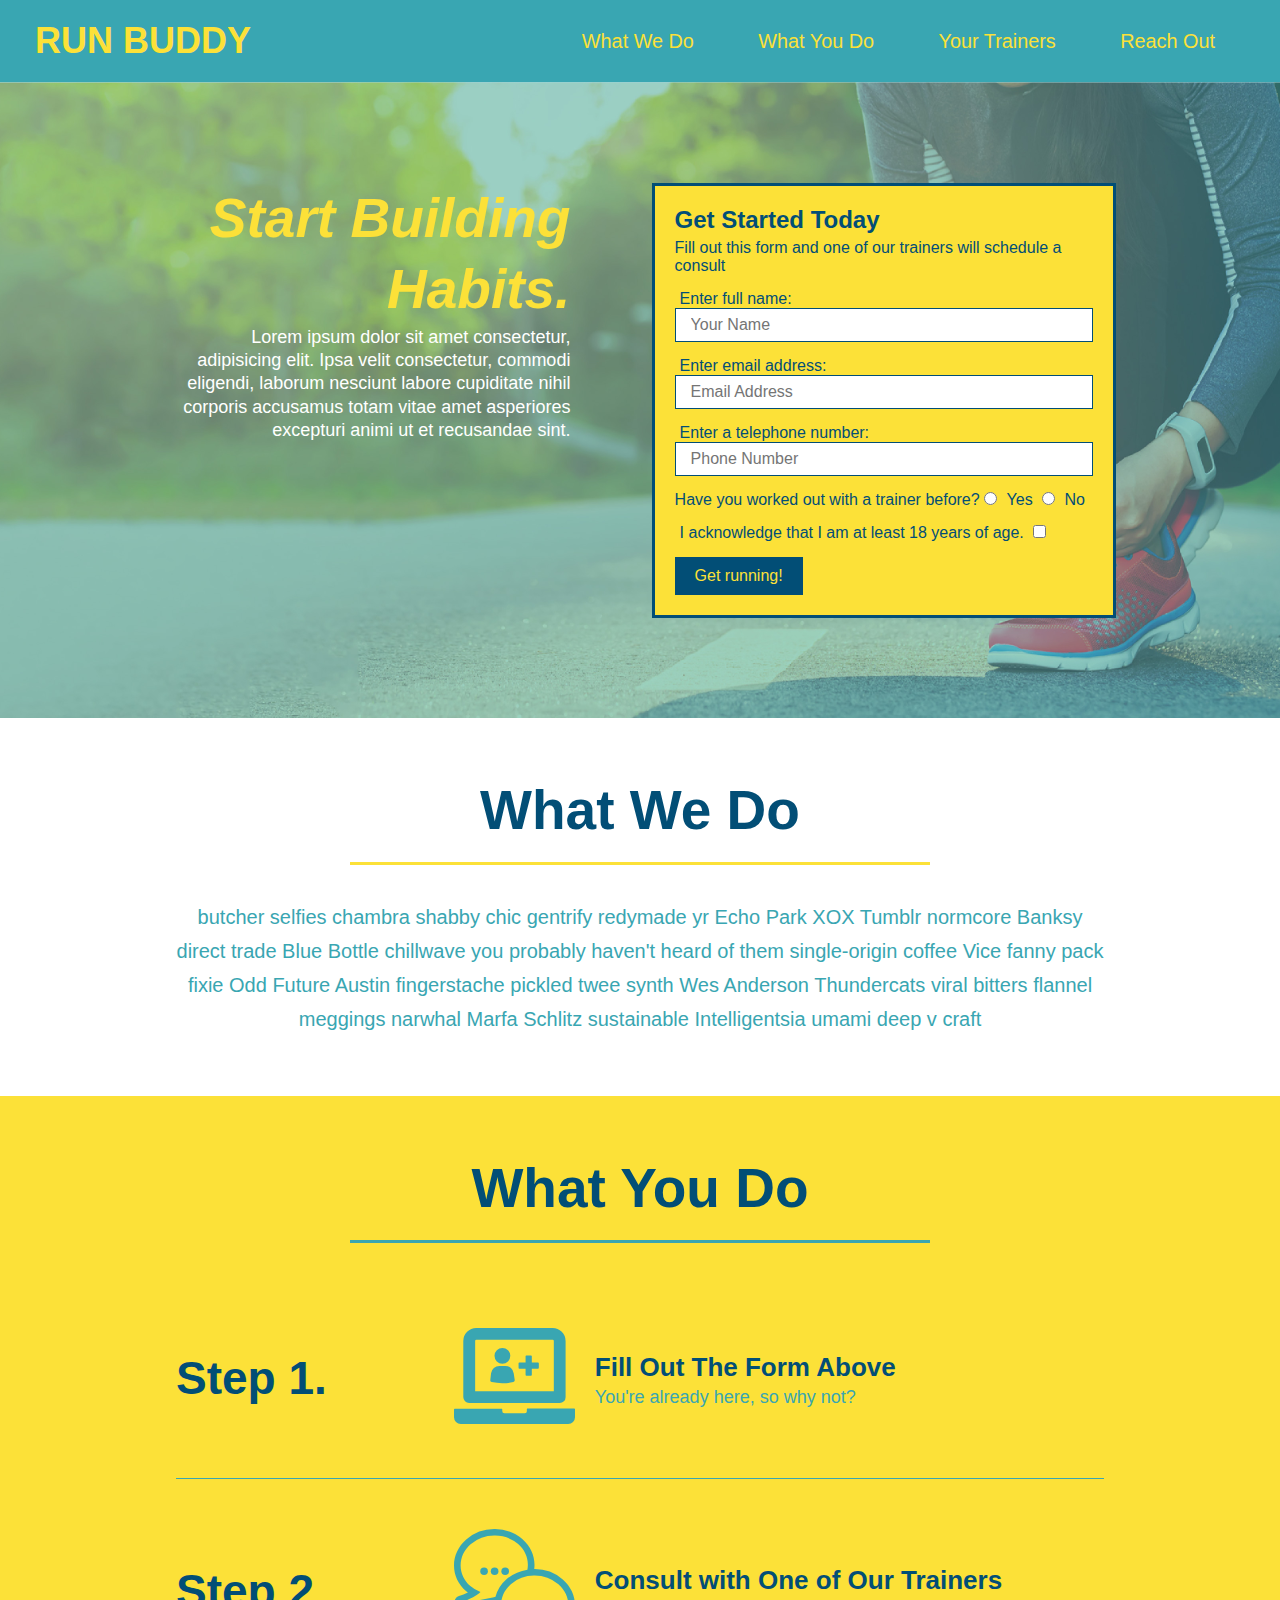
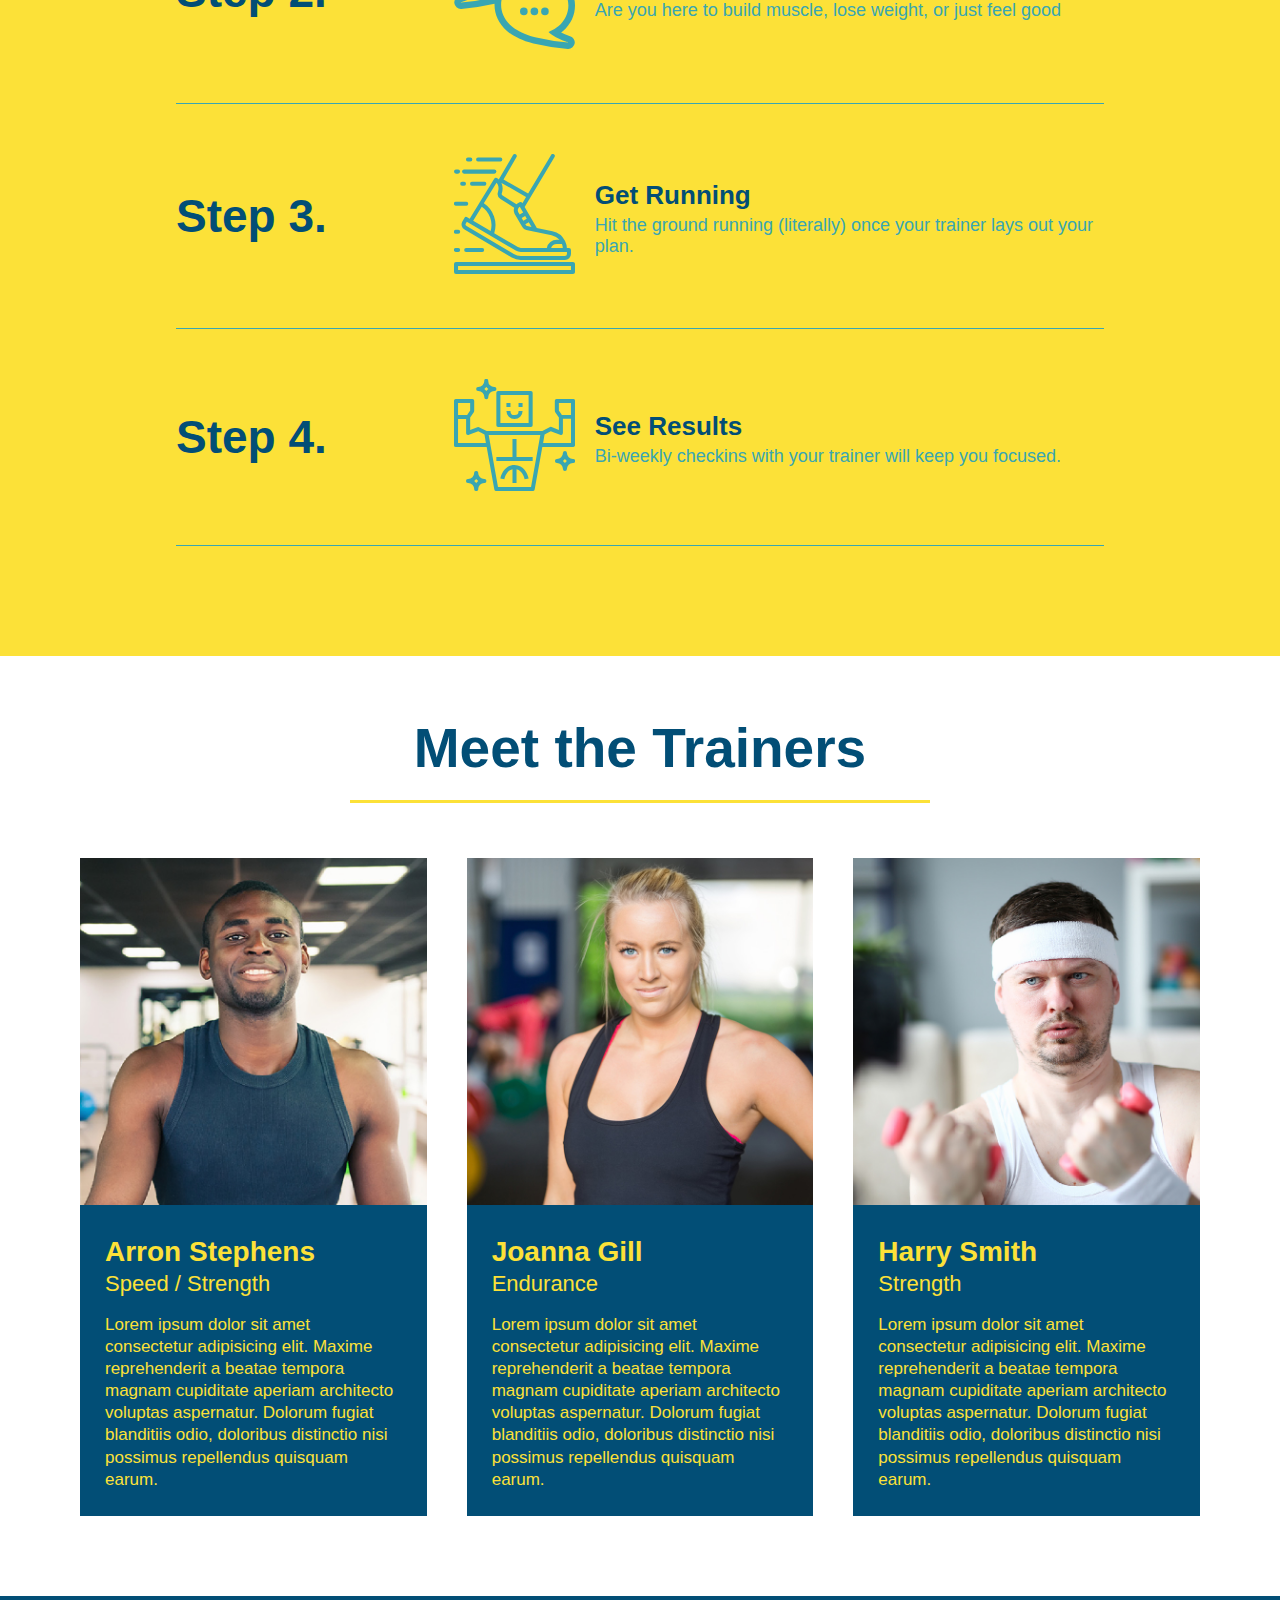
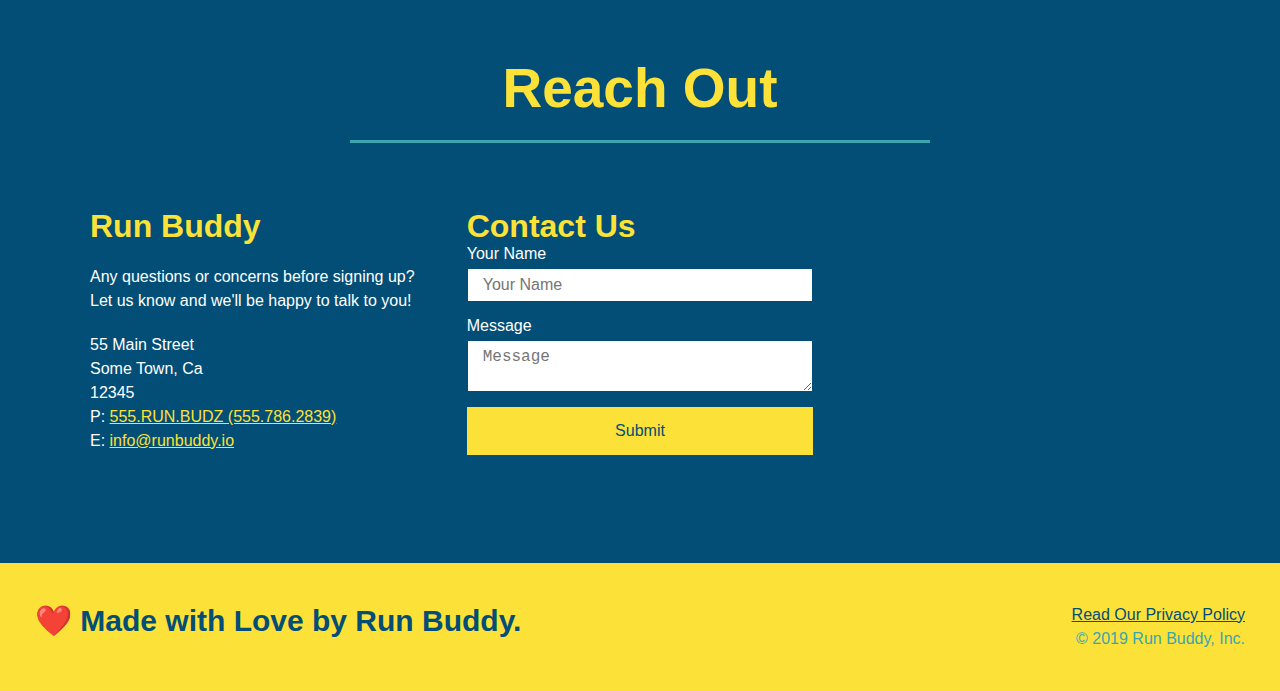
==== index.html @ 7d361611 "corrected What You Do section boundary" ====
<!DOCTYPE html>
<html lang="en">
    <head>
        <meta charset="UTF-8" />
        <title>Run Buddy</title>
        <link rel="stylesheet" href="./assets/css/style.css" />
    </head>
    <body>
        <!-- start navigation -->
        <header>
            <h1>
                <a href="/">RUN BUDDY</a>
            </h1>
            <nav>
                <!-- Unordered list element -->
                <ul>
                    <!-- List item element -->
                    <li>
                        <!-- Anchor element -->
                        <a href="#what-we-do">What We Do</a>  
                    </li>
                    <li>
                        <a href="#what-you-do">What You Do</a>                       
                    </li>
                    <li>
                        <a href="#your-trainers">Your Trainers</a>
                    </li>
                    <li>
                        <a href="#reach-out">Reach Out</a>
                    </li>                    
                </ul>
            </nav>
        </header>
        <!-- end navigation -->
    
       
        <!-- hero -->
        <section class="hero">
            <div class="hero-cta">
                <h2>Start Building Habits.</h2>
                <p>Lorem ipsum dolor sit amet consectetur, adipisicing elit. Ipsa velit consectetur, commodi eligendi, laborum nesciunt labore cupiditate nihil corporis accusamus totam vitae amet asperiores excepturi animi ut et recusandae sint.</p>
            </div>
                <div class="hero-form">
                    <h3>Get Started Today</h3>
                    <p>Fill out this form and one of our trainers will schedule a consult</p>
        <!-- Add form element -->
                <form>
                    <label for="name">Enter full name:</label>
                    <input type="text" placeholder="Your Name" name="name" id="name" class="form-input" />
                    <label for="email">Enter email address:</label>
                    <input type="email" placeholder="Email Address" name="email" id="email" class="form-input" />
                    <label for="phone">Enter a telephone number:</label>
                    <input type="tel" placeholder="Phone Number" name="phone" id="phone" class="form-input"/>
                    <p>
                        Have you worked out with a trainer before?
                        <input type="radio" name="trainer-confirm" id="trainer-yes" />
                        <label for="trainer-yes">Yes</label>
                        <input type="radio" name="trainer-confirm" id="trainer-no" />
                        <label for="trainer-no">No</label>
                    </p>
                    <p>
                        <label for="checkbox">
                            I acknowledge that I am at least 18 years of age.
                          </label>
                          <input type="checkbox" name="age-confirm" id="checkbox" />       
                    </p>
                    <button type="submit">
                        Get running!
                    </button>
                </form>
                </div>
        </section>
        <!-- end hero -->
        
        <!-- "what we do" section -->
        <section id="what-we-do" class="intro">
            <div class="flex-row">
                <h2 class="section-title primary-border">What We Do</h2>
            </div>
            <div class="flex-row">
                <p>
                butcher selfies chambra shabby chic gentrify redymade yr Echo Park XOX Tumblr normcore Banksy direct trade Blue Bottle chillwave you probably haven't heard of them single-origin coffee Vice fanny pack fixie Odd Future Austin fingerstache pickled twee synth Wes Anderson Thundercats viral bitters flannel meggings narwhal Marfa Schlitz sustainable Intelligentsia umami deep v craft
                </p>
            </div>
        </section>
        
        <!--  start "What You Do" section -->
        <section id="what-you-do" class="steps">
            <div class="flex-row">
                <h2 class="section-title secondary-border">What You Do</h2>
            </div>
            <!-- start new html -->
            <div class="step">
                <h3>Step 1.</h3>
                <div class="step-info">
                <div class="step-img">
                    <img src="./assets/images/step-1.svg" alt="" />
                </div>
                <div class="step-text">
                    <h4>Fill Out The Form Above</h4>
                    <p>You're already here, so why not?</p>
                </div>
                </div>
            </div>

            <div class="step">
                <h3>Step 2.</h3>
                <div class="step-info">
                <div class="step-img">
                    <img src="./assets/images/step-2.svg" alt="" />
                </div>
                <div class="step-text">
                    <h4>Consult with One of Our Trainers</h4>
                    <p>Are you here to build muscle, lose weight, or just feel good</p>
                </div>
                </div>
            </div>

            <div class="step">
                <h3>Step 3.</h3>
                <div class="step-info">
                <div class="step-img">
                    <img src="./assets/images/step-3.svg" alt="" />
                </div>
                <div class="step-text">
                    <h4>Get Running</h4>
                    <p>Hit the ground running (literally) once your trainer lays out your plan.</p>
                </div>
                </div>
            </div>

            <div class="step">
                <h3>Step 4.</h3>
                <div class="step-info">
                <div class="step-img">
                    <img src="./assets/images/step-4.svg" alt="" />
                </div>
                <div class="step-text">
                    <h4>See Results</h4>
                    <p>Bi-weekly checkins with your trainer will keep you focused.</p>
                </div>
                </div>
            </div>
        </section>

        <!-- end "What You Do" section-->


        <!-- "Trainers" section-->
        <section id="your-trainers">
            <div class="flex-row">
                <h2 class="section-title primary-border">Meet the Trainers</h2>
            </div>
        <!-- first trainer bio -->
            <div class="trainers">
                <article class="trainer">
                    <img src="./assets/images/trainer-1.jpg" alt="Arron Stephens in his workout clothes, ready to pump iron" />
                    <div class="trainer-bio">
                        <h3 class="trainer-name">Arron Stephens</h3>
                        <h4 class="trainer-role">Speed / Strength</h4>
                        <p>Lorem ipsum dolor sit amet consectetur adipisicing elit. Maxime reprehenderit a beatae tempora magnam cupiditate aperiam architecto voluptas aspernatur. Dolorum fugiat blanditiis odio, doloribus distinctio nisi possimus repellendus quisquam earum.</p>
                    </div>
                </article>
        <!-- second trainer bio -->
                <article class="trainer">
                    <img src="./assets/images/trainer-2.jpg" alt="Joanna Gill in her workout clothes, ready to pump iron" />
                    <div class="trainer-bio">
                        <h3 class="trainer-name">Joanna Gill</h3>
                        <h4 class="trainer-role">Endurance</h4>
                        <p>Lorem ipsum dolor sit amet consectetur adipisicing elit. Maxime reprehenderit a beatae tempora magnam cupiditate aperiam architecto voluptas aspernatur. Dolorum fugiat blanditiis odio, doloribus distinctio nisi possimus repellendus quisquam earum.</p>
                    </div>
                </article>
        <!-- third trainer bio -->
                            <article class="trainer">
                    <img src="./assets/images/trainer-3.jpg" alt="Harry Smith wearing a headband and holding weights" />
                    <div class="trainer-bio">
                        <h3 class="trainer-name">Harry Smith</h3>
                        <h4 class="trainer-role">Strength</h4>
                        <p>Lorem ipsum dolor sit amet consectetur adipisicing elit. Maxime reprehenderit a beatae tempora magnam cupiditate aperiam architecto voluptas aspernatur. Dolorum fugiat blanditiis odio, doloribus distinctio nisi possimus repellendus quisquam earum.</p>
                    </div>
                </article>
            </div>
        </section>

        <!-- "Reach Out" section-->
        <section id="reach-out" class="contact">
            <div class="flex-row">
                <h2 class="section-title secondary-border">Reach Out</h2>
            </div>
            <div class="contact-info">
        <div class="contact-info">
            <div>
            <h3>Run Buddy</h3>
            <p>
                Any questions or concerns before signing up?
                <br />
                Let us know and we'll be happy to talk to you!
            </p>
        
            <address>
                55 Main Street <br />
                Some Town, Ca <br />
                12345 <br />
                P: <a href="tel:555.786.2839">555.RUN.BUDZ (555.786.2839)</a><br />
                E: <a href="mailto://info@runbuddy.io">info@runbuddy.io</a>
            </address>
        
            </div>
        
            <div class="contact-form">
            <h3>Contact Us</h3>
            <form>
                <label for="contact-name">Your Name</label>
                <input type="text" id="contact-name" placeholder="Your Name" />
        
                <label for="contact-message">Message</label>
                <textarea id="contact-message" placeholder="Message"></textarea>
        
                <button type="submit">Submit</button>
            </form>
            </div>
            <iframe
            src="https://www.google.com/maps/embed?pb=!1m18!1m12!1m3!1d3448.368328629012!2d-97.79394609916592!3d30.198033231737593!2m3!1f0!2f0!3f0!3m2!1i1024!2i768!4f13.1!3m3!1m2!1s0x865b4caeb68628e5%3A0xd2bbc0fcc70426e8!2s6700%20Cooper%20Ln%2C%20Austin%2C%20TX%2078745!5e0!3m2!1sen!2sus!4v1607049992180!5m2!1sen!2sus" 
            frameborder="0" style="border:0" allowfullscreen></iframe>
        
        </div>
        </section>

        <!-- Start Footer -->
        <footer>
            <h2>❤️ Made with Love by Run Buddy.</h2>
            <div>
            <a href="privacy-policy.html">Read Our Privacy Policy</a><br />
            &copy; 2019 Run Buddy, Inc.
            </div>
        </footer>
        <!-- End Footer -->
    </body>
</html>
---- assets/css/style.css ----
* {
        margin: 0;
        padding: 0;
        box-sizing: border-box;
    }
    
    body {
    /* more on this crazy alphanumerical value in a minute! */
    color: #39a6b2;
    font-family: Helvetica, Arial, Sans-serif;
    }

    /* start styles to header */
    header {
        padding: 20px 35px;
        background-color: #39a6b2;
        display: flex;
        justify-content: space-between;
        flex-wrap: wrap;
    }

    header h1 {
        font-weight: bold;
        font-size: 36px;
        color: #fce138;
        margin: 0;
    }

    header a {
        text-decoration: none;
        color: #fce138;
    }

    header nav {
        display: flex;
        flex-wrap: wrap;
        justify-content: space-between;
        align-items: center;
        list-style: none;    }

    header nav ul li {
        display: inline;
    }

    header nav ul li a {
        margin: 0 30px;
        font-weight: lighter;
        font-size: 1.55vw;
    }
    /* end styles to header */

    /* start styles to footer */
    footer {
        background: #fce138;
        width: 100%;
        padding: 40px 35px;
        display: flex;
        justify-content: space-between;
        flex-wrap: wrap;
    }

    footer h2 {
        color: #024e76;
        font-size: 30px;
        margin: 0;
    }

    footer div {
        line-height: 1.5;
        text-align: right;
    }

    footer a {
        color: #024e76;
    }
    /* end styles to footer */

    /* start styles to section */
    section {
        padding: 60px;
    }
    
    .section-title {
        font-size: 55px;
        color: #024e76;
        border-bottom: 3px solid;
        padding-bottom: 20px;
        text-align: center;
        margin: 0 auto 35px auto;
        width: 50%;
    }
    
    .primary-border {
        border-color: #fce138;
    }

    .secondary-border {
        border-color: #39a6b2;
    }
    /* end styles to section */

    /* Hero Style Start */
    .hero {
        background-image: url("../images/flipped-hero-image.jpg");
        background-size: cover;
        background-position: center;
        display: flex;
        justify-content: center;
        flex-wrap: wrap;
    }

    .hero-cta {
        width: 35%;
        text-align: right;
        margin: 3.5%;
        color: #fff;
        font-size: 18px;
        line-height: 1.3;
      }

      .hero-cta h2 {
        font-style: italic;
        font-size: 55px;
        color: #fce138;
      }

    .hero-form {
        border: solid 3px #024e76;
        background-color: #fce138;
        padding: 20px;
        color: #024e76;
        width: 40%;
        margin: 3.5%;
    }

    .hero-form h3 {
        font-size: 24px;
        margin: 0;
    }

    .hero-form p {
        margin: 5px 0 15px 0;
    }
    
    .form-input {
        border: 1px solid #024e76;
        display: block;
        padding: 7px 15px;
        font-size: 16px;
        color: #024e76;
        width: 100%;
        margin-bottom: 15px;
    }

    .hero-form label {
        margin: 0 5px;
    }

    .hero-form button {
        color: #fce138;
        background-color: #024e76;
        border: none;
        padding: 10px 20px;
        font-size: 16px;
    }
    /* hero styles end */

    /* start what we do section */
    .intro p {
        line-height: 1.7;
        color: #39a6b2;
        width: 80%;
        font-size: 20px;
        margin: 0 auto;
        text-align: center;
    }
    /* end what we do section */

    /* start what you do section */
    .steps {
        background: #fce138;
    }

    .step {
        margin: 50px auto;
        padding-bottom: 50px;
        width: 80%;
        border-bottom: 1px solid #39a6b2;
        display: flex;
        flex-wrap: wrap;
        align-items: center;
        justify-content: space-between;
      }

    .step h3 {
        color: #024e76;
        font-size: 46px;
        flex: 1 30%
    }
    
    .step-info {
        flex: 2 70%;
        display: flex;
        flex-wrap: wrap;
        align-items: center;
    }

    .step-text p {
        color: #39a6b2;
        font-size: 18px;
    }

    .step-text h4 {
        font-size: 26px;
        line-height: 1.5;
        color: #024e76;
      }

    .step-img {
        flex: 1 12%;
        margin-right: 20px;
      }

    .step-text {
        flex: 12;
      }

    .step-img img {
        max-width: 100%;
      }

    /* end what you do section */

    /* start trainers section */
    .trainers {
        width: 100%;
        margin: 0 auto;
        display: flex;
        flex-wrap: wrap;
        justify-content: space-around;
    }
    
    .trainer {
        margin: 20px;
        background: #024e76;
        color: #fce138;
        flex: 1;
    }

    .trainer img {
        width: 100%;
    }

    .trainer-bio {
        padding: 25px;
        line-height: 1.3;
    }

    .text-left {
        text-align: left;
    }

    .text-right {
        text-align: right;
    }

    .trainer-bio h3 {
        font-size: 28px;
    }

    .trainer-bio h4 {
        font-weight: lighter;
        font-size: 22px;
        margin-bottom: 15px;
    }

    .trainer-bio p {
        font-size: 17px;
    }
    /* end trainers section */

    /* start reach out section */
    .contact {
        background: #024e76;
    }

    .contact h2 {
        color: #fce138;
        
    }

    .contact-info iframe {
    }

    .contact-info div {
        color: white;
    }

    .contact-info {
        display: flex;
        justify-content: space-between;
        flex-wrap: wrap;
    }

    .contact-info > * {
        flex: 1;
        margin: 15px;
      }

    .contact-info h3 {
        color: #fce138;
        font-size: 32px;
    }

    .contact-info p, .contact-info address {
        margin: 20px 0;
        line-height: 1.5;
        font-size: 16px;
        font-style: normal;
    }

    .contact-form input, .contact-form textarea {
        border: 1px solid #024e76;
        display: block;
        padding: 7px 15px;
        font-size: 16px;
        color: #024e76;
        width: 100%;
        margin-bottom: 15px;
        margin-top: 5px;
    }

    .contact-form button {
        width: 100%;
        border: none;
        background: #fce138;
        color: #024e76;
        text-align: center;
        padding: 15px 0;
        font-size: 16px;
    }

    .contact-info a {
        color: #fce138;
    }
    /* end reach out section */

    .flex-row {
        display: flex;
    }
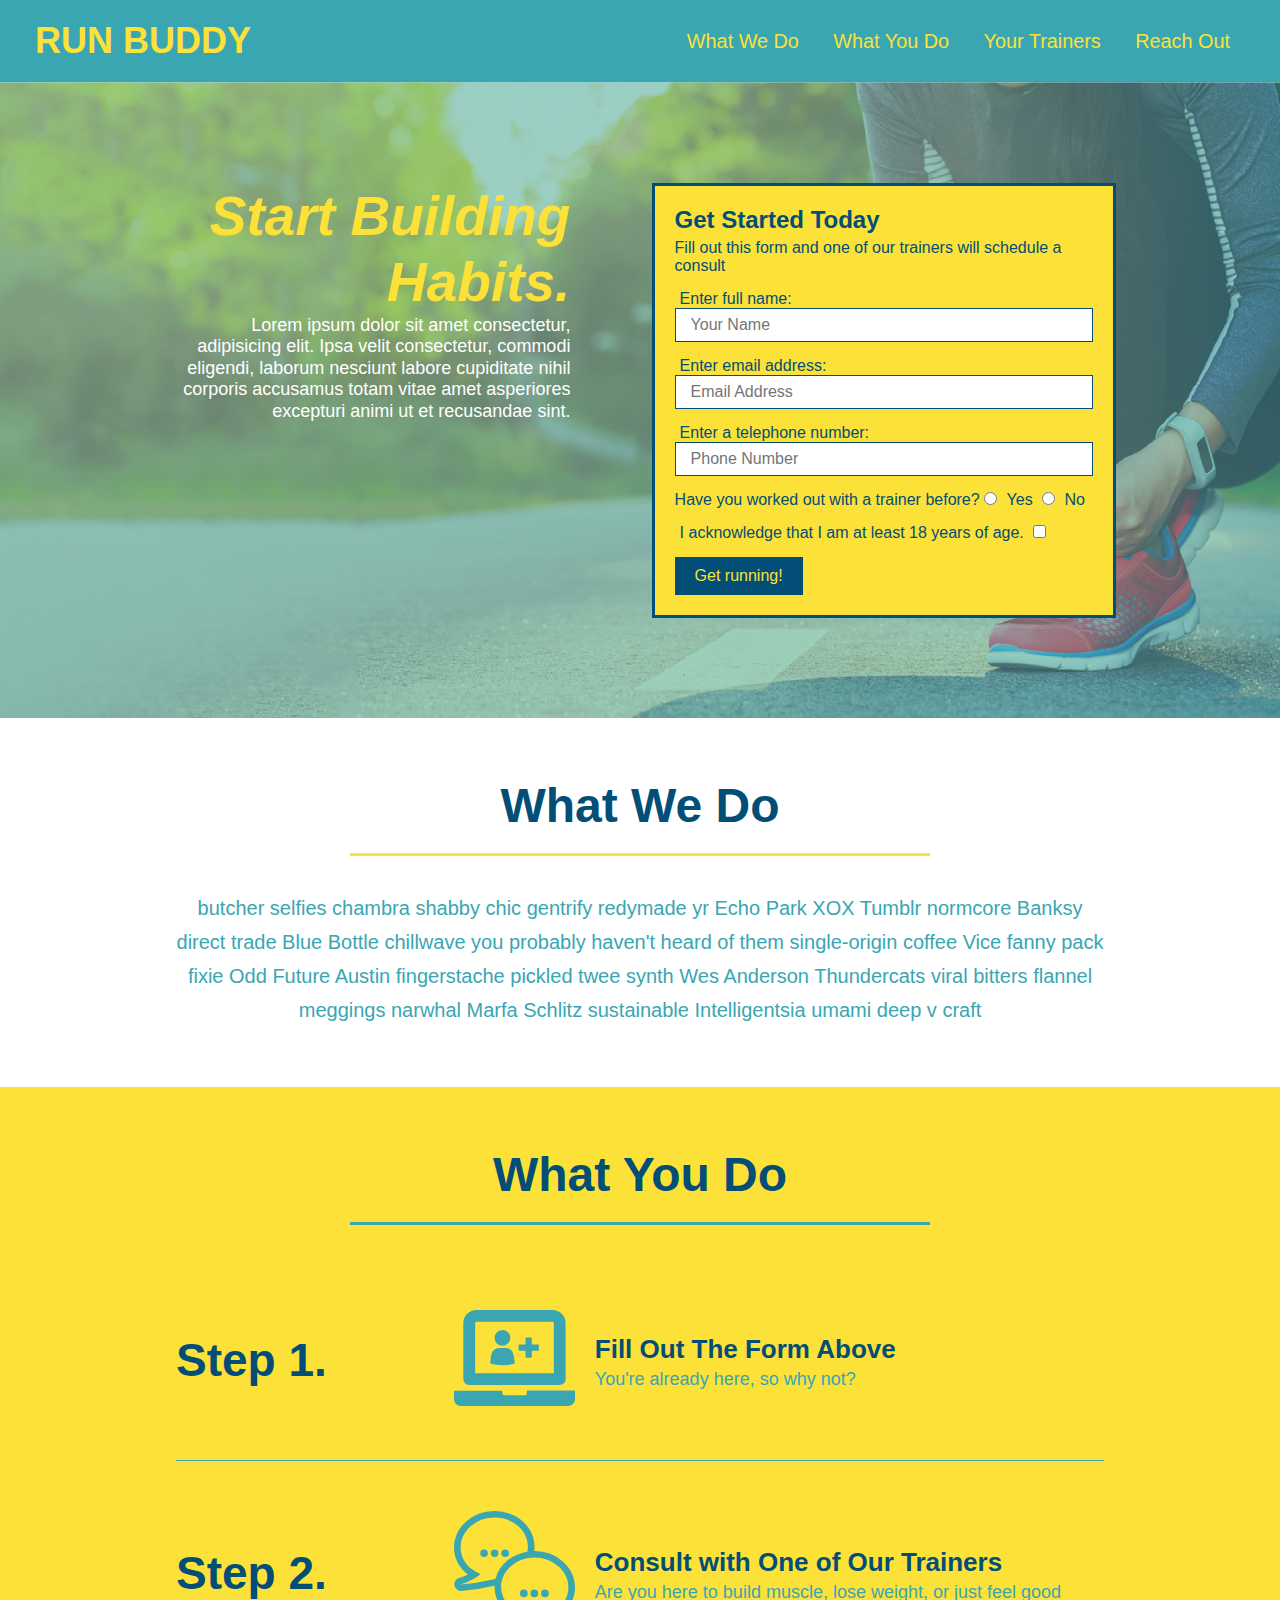
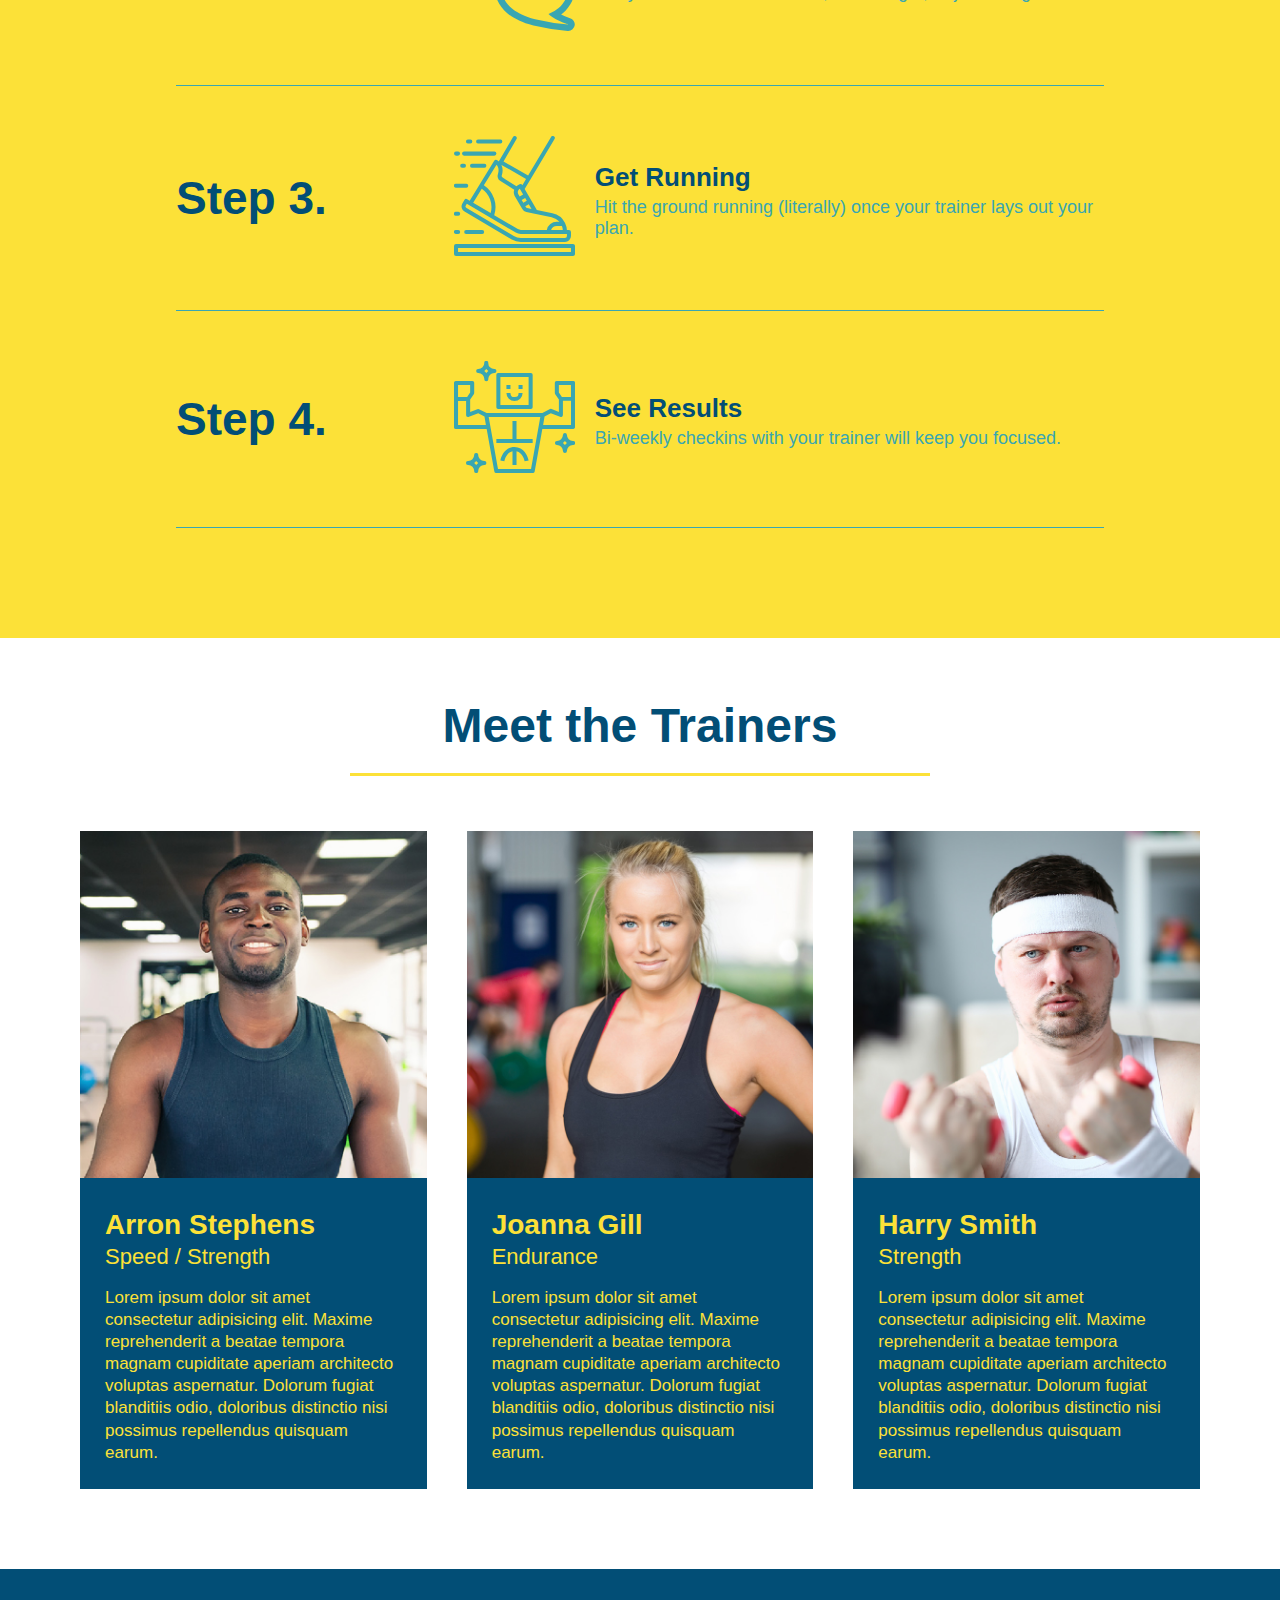
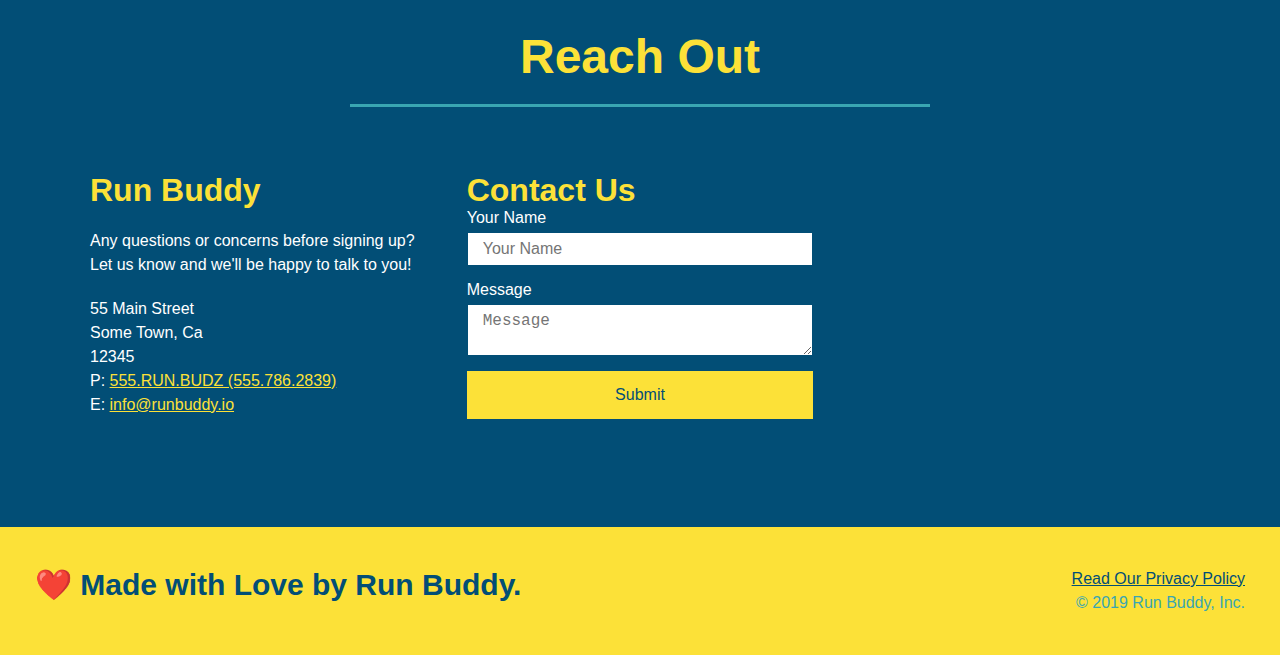
==== commit 17f27a26: "added media queries" ====
--- a/index.html
+++ b/index.html
@@ -4,6 +4,7 @@
         <meta charset="UTF-8" />
         <title>Run Buddy</title>
         <link rel="stylesheet" href="./assets/css/style.css" />
+        <meta name="viewport" content="width=device-width, initial-scale=1.0" />
     </head>
     <body>
         <!-- start navigation -->
--- a/assets/css/style.css
+++ b/assets/css/style.css
@@ -43,7 +43,7 @@
     }
 
     header nav ul li a {
-        margin: 0 30px;
+        padding: 10px 15px;
         font-weight: lighter;
         font-size: 1.55vw;
     }
@@ -81,7 +81,7 @@
     }
     
     .section-title {
-        font-size: 55px;
+        font-size: 48px;
         color: #024e76;
         border-bottom: 3px solid;
         padding-bottom: 20px;
@@ -107,6 +107,7 @@
         display: flex;
         justify-content: center;
         flex-wrap: wrap;
+        align-items: flex-start
     }
 
     .hero-cta {
@@ -115,7 +116,7 @@
         margin: 3.5%;
         color: #fff;
         font-size: 18px;
-        line-height: 1.3;
+        line-height: 1.2;
       }
 
       .hero-cta h2 {
@@ -347,4 +348,19 @@
 
     .flex-row {
         display: flex;
-    }+    }
+
+    /* MEDIA QUERY FOR SMALLER DESKTOP SCREENS AND SMALLER */
+@media screen and (max-width: 980px) {
+
+}
+  
+  /* MEDIA QUERY FOR TABLETS AND SMALLER */
+  @media screen and (max-width: 768px) {
+
+}
+  
+  /* MEDIA QUERY FOR MOBILE PHONES AND SMALLER */
+  @media screen and (max-width: 575px) {
+
+}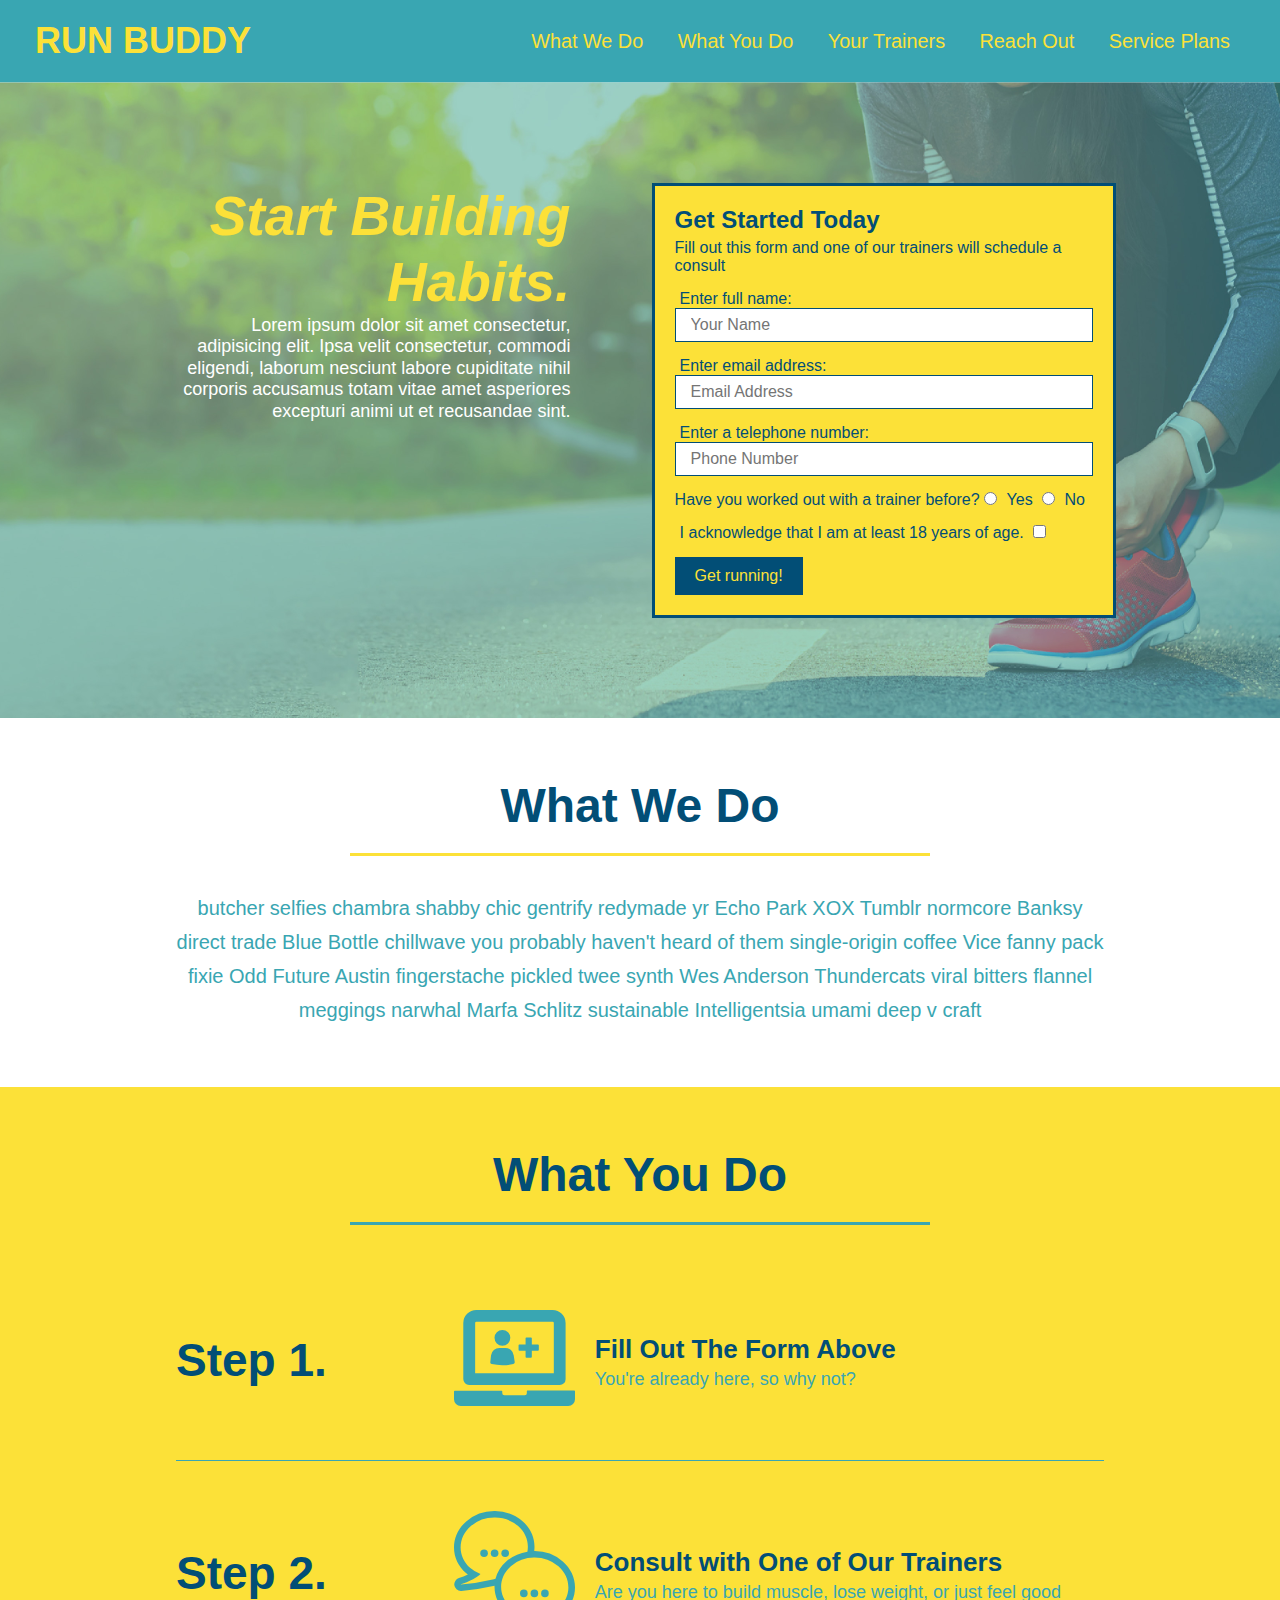
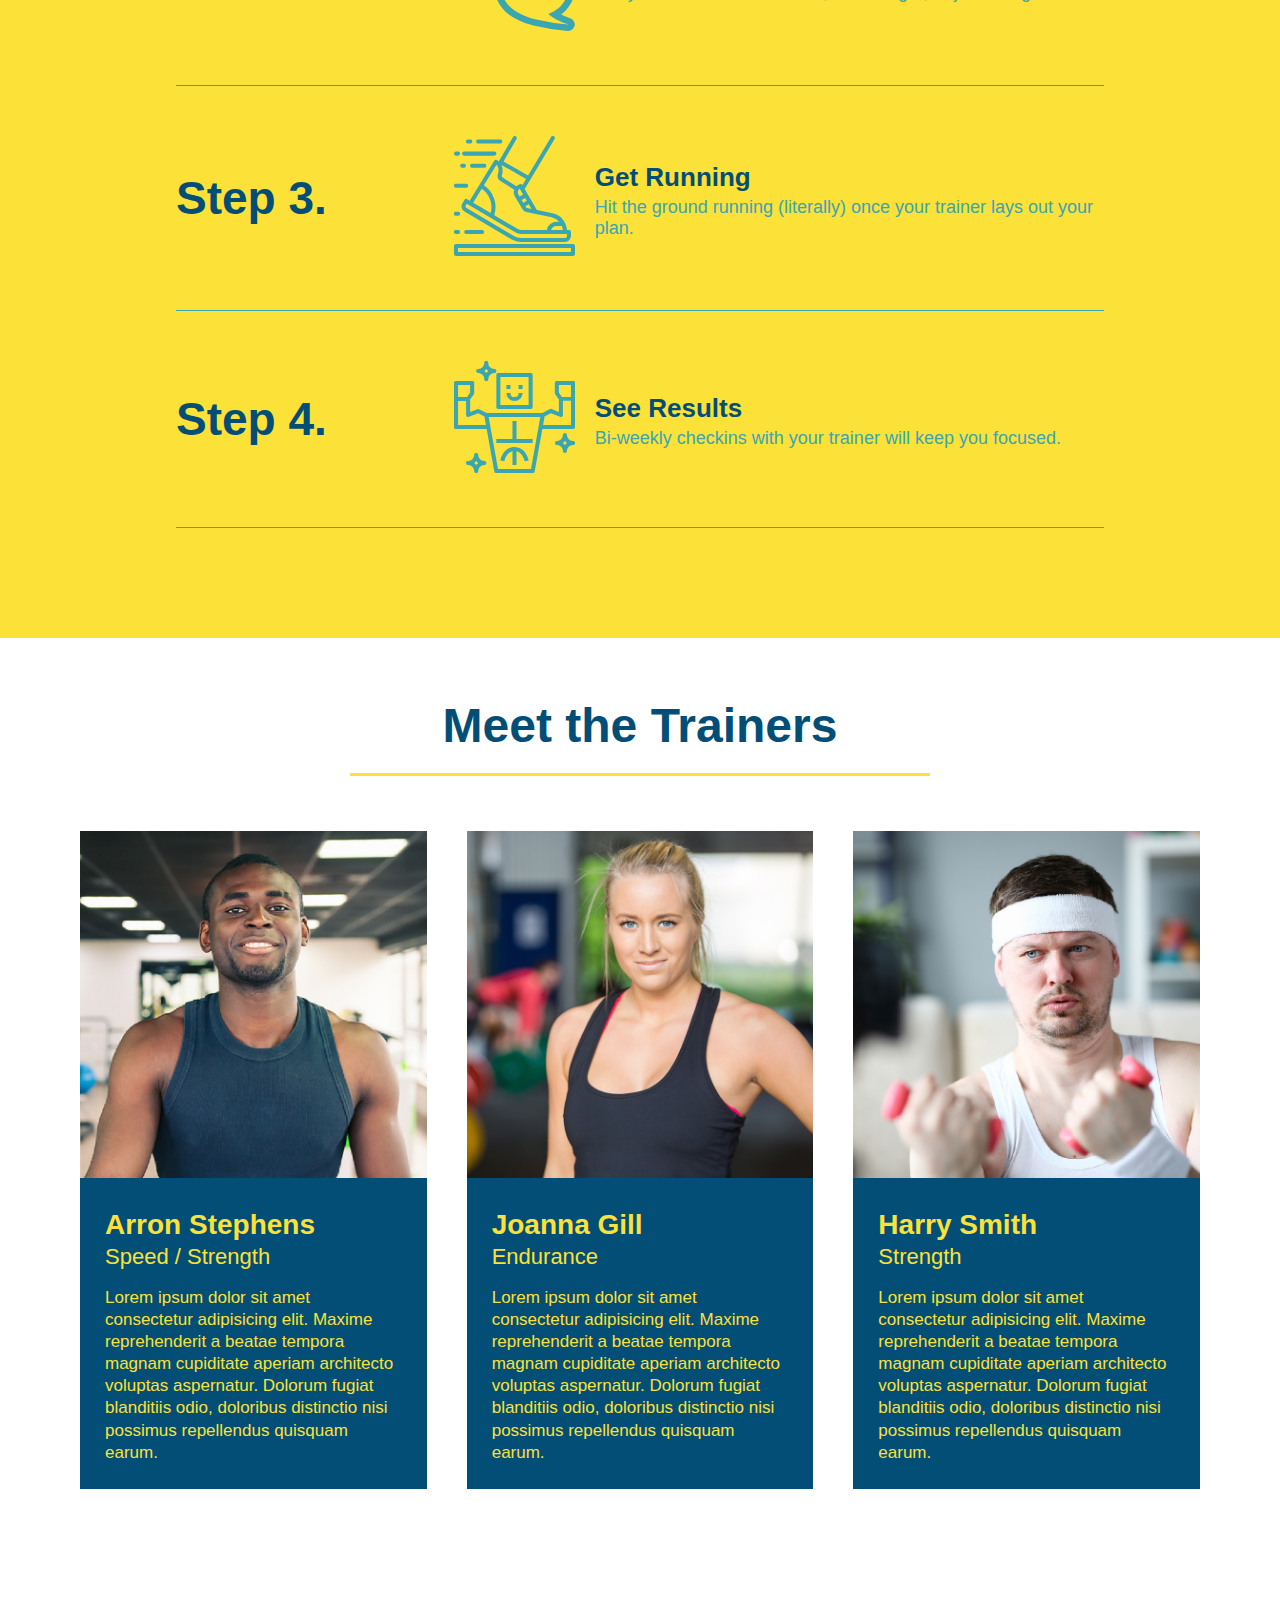
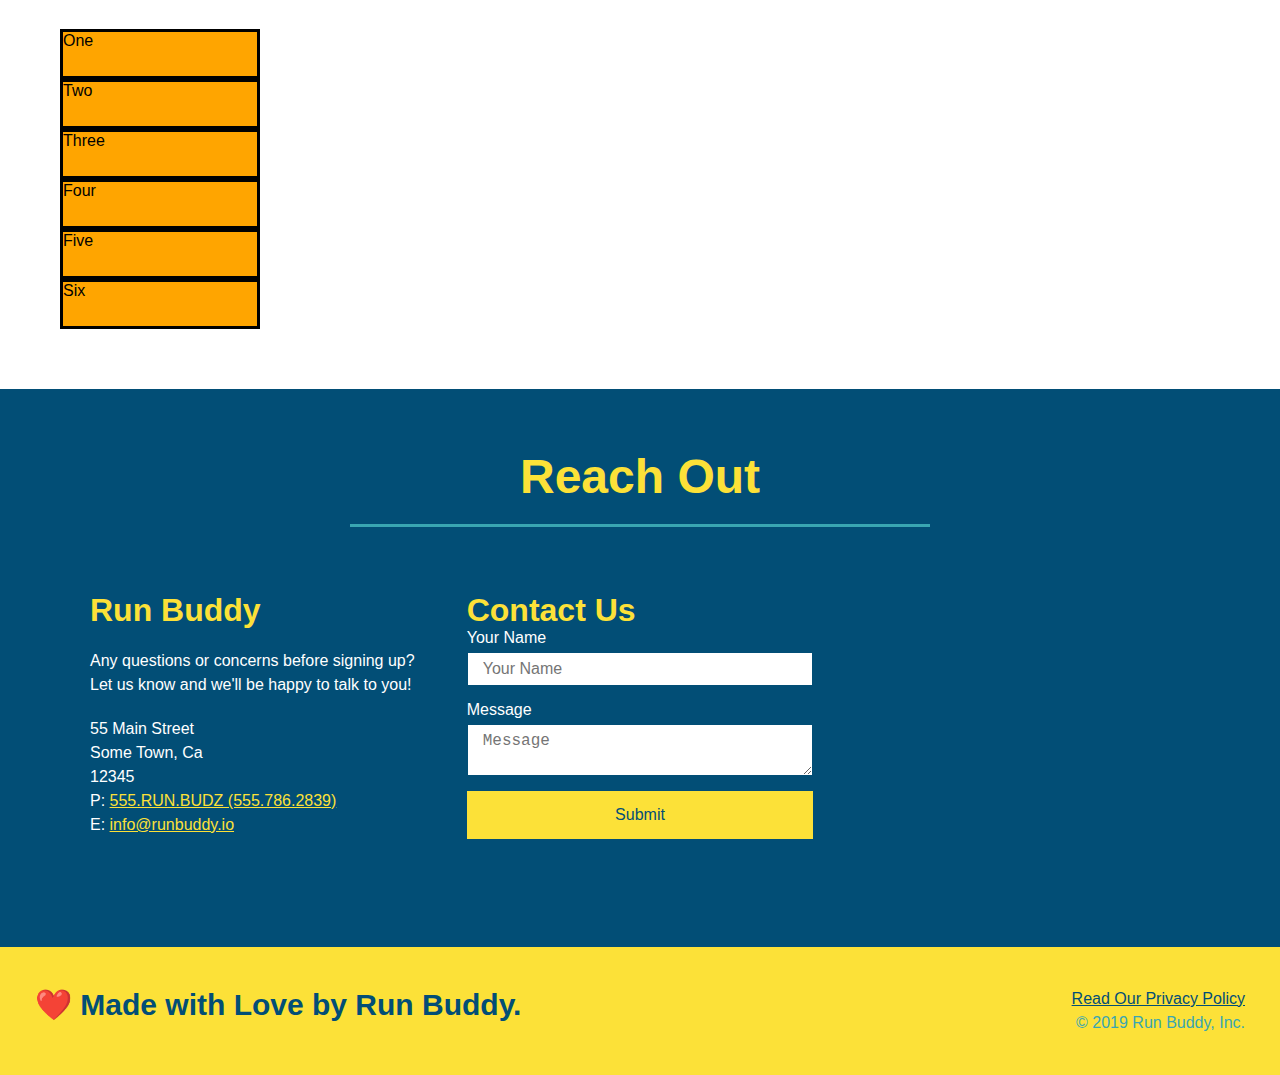
==== commit 9b6a3f7f: "added grid example" ====
--- a/index.html
+++ b/index.html
@@ -29,6 +29,9 @@
                     <li>
                         <a href="#reach-out">Reach Out</a>
                     </li>                    
+                    <li>
+                        <a href="#service-plans">Service Plans</a>
+                    </li>
                 </ul>
             </nav>
         </header>
@@ -183,6 +186,20 @@
             </div>
         </section>
 
+        <!-- start grid -->
+        <section id="service-plans" class="services">
+            <div class="service-grid-container">
+                <div class="service-grid-item">One</div>
+                <div class="service-grid-item">Two</div>
+                <div class="service-grid-item">Three</div>
+                <div class="service-grid-item">Four</div>
+                <div class="service-grid-item">Five</div>
+                <div class="service-grid-item">Six</div>
+            </div>
+        </section>
+        
+        <!-- end grid -->
+
         <!-- "Reach Out" section-->
         <section id="reach-out" class="contact">
             <div class="flex-row">
--- a/assets/css/style.css
+++ b/assets/css/style.css
@@ -350,17 +350,132 @@
         display: flex;
     }
 
+    /* start grid container */
+    .service-grid-container {
+      display: grid;
+    }
+
+    .service-grid-item {
+      width: 200px;
+      height: 50px;
+      background-color: orange;
+      border: solid;
+      color: black;
+    }
+
+    /* end grid container */
+
+
+
+
+  /* start media query */
     /* MEDIA QUERY FOR SMALLER DESKTOP SCREENS AND SMALLER */
 @media screen and (max-width: 980px) {
-
+    header {
+        padding-bottom: 0;
+        justify-content: center;
+      }
+    
+      header h1 {
+        width: 100%;
+        text-align: center;
+      }
+    
+      header nav ul {
+        margin-top: 20px;
+        width: 100%;
+        justify-content: center;
+      }
+    
+      header nav ul li a {
+        font-size: 20px;
+      }
+    
+      footer h2, footer div {
+        text-align: center;
+        width: 100%;
+      }
+
+      .hero-cta, .hero-form {
+        width: 100%;
+      }
+      
+      .hero-cta {
+        text-align: center;
+      }
+
+      .section-title {
+        width: 80%;
+      }
+      
+      .trainer {
+        flex: 0 70%;
+      }
+      
+      .contact-info iframe{
+        flex: 1 100%;
+      }
 }
   
   /* MEDIA QUERY FOR TABLETS AND SMALLER */
   @media screen and (max-width: 768px) {
-
+    section {
+        padding: 30px 15px;
+      }
+
+      .step h3 {
+        flex: 1 100%;
+        text-align: center;
+      }
+    
+      .step-info {
+        flex: 2 100%;
+        text-align: center;
+        justify-content: center;
+      }
+    
+      .step-img {
+        flex: 0 32%;
+        margin-right: 0;
+        margin-top: 15px;
+        margin-bottom: 15px;
+      }
+    
+      .step-text {
+        flex: 100%;  
+      }
+    
 }
   
   /* MEDIA QUERY FOR MOBILE PHONES AND SMALLER */
   @media screen and (max-width: 575px) {
-
-}+    .hero-form button {
+        width: 100%;
+      }
+    
+      .section-title {
+        width: 95%;
+      }
+    
+      .intro p {
+        width: 100%;
+      }
+    
+      .trainer {
+        flex: 0 100%;
+      }
+    
+      .contact-info {
+        text-align: center;
+      }
+    
+      .contact-info > * {
+        flex: 0 100%;
+      }
+
+      .contact-form {
+        order: 3;
+      }
+
+}
+  /* end media query */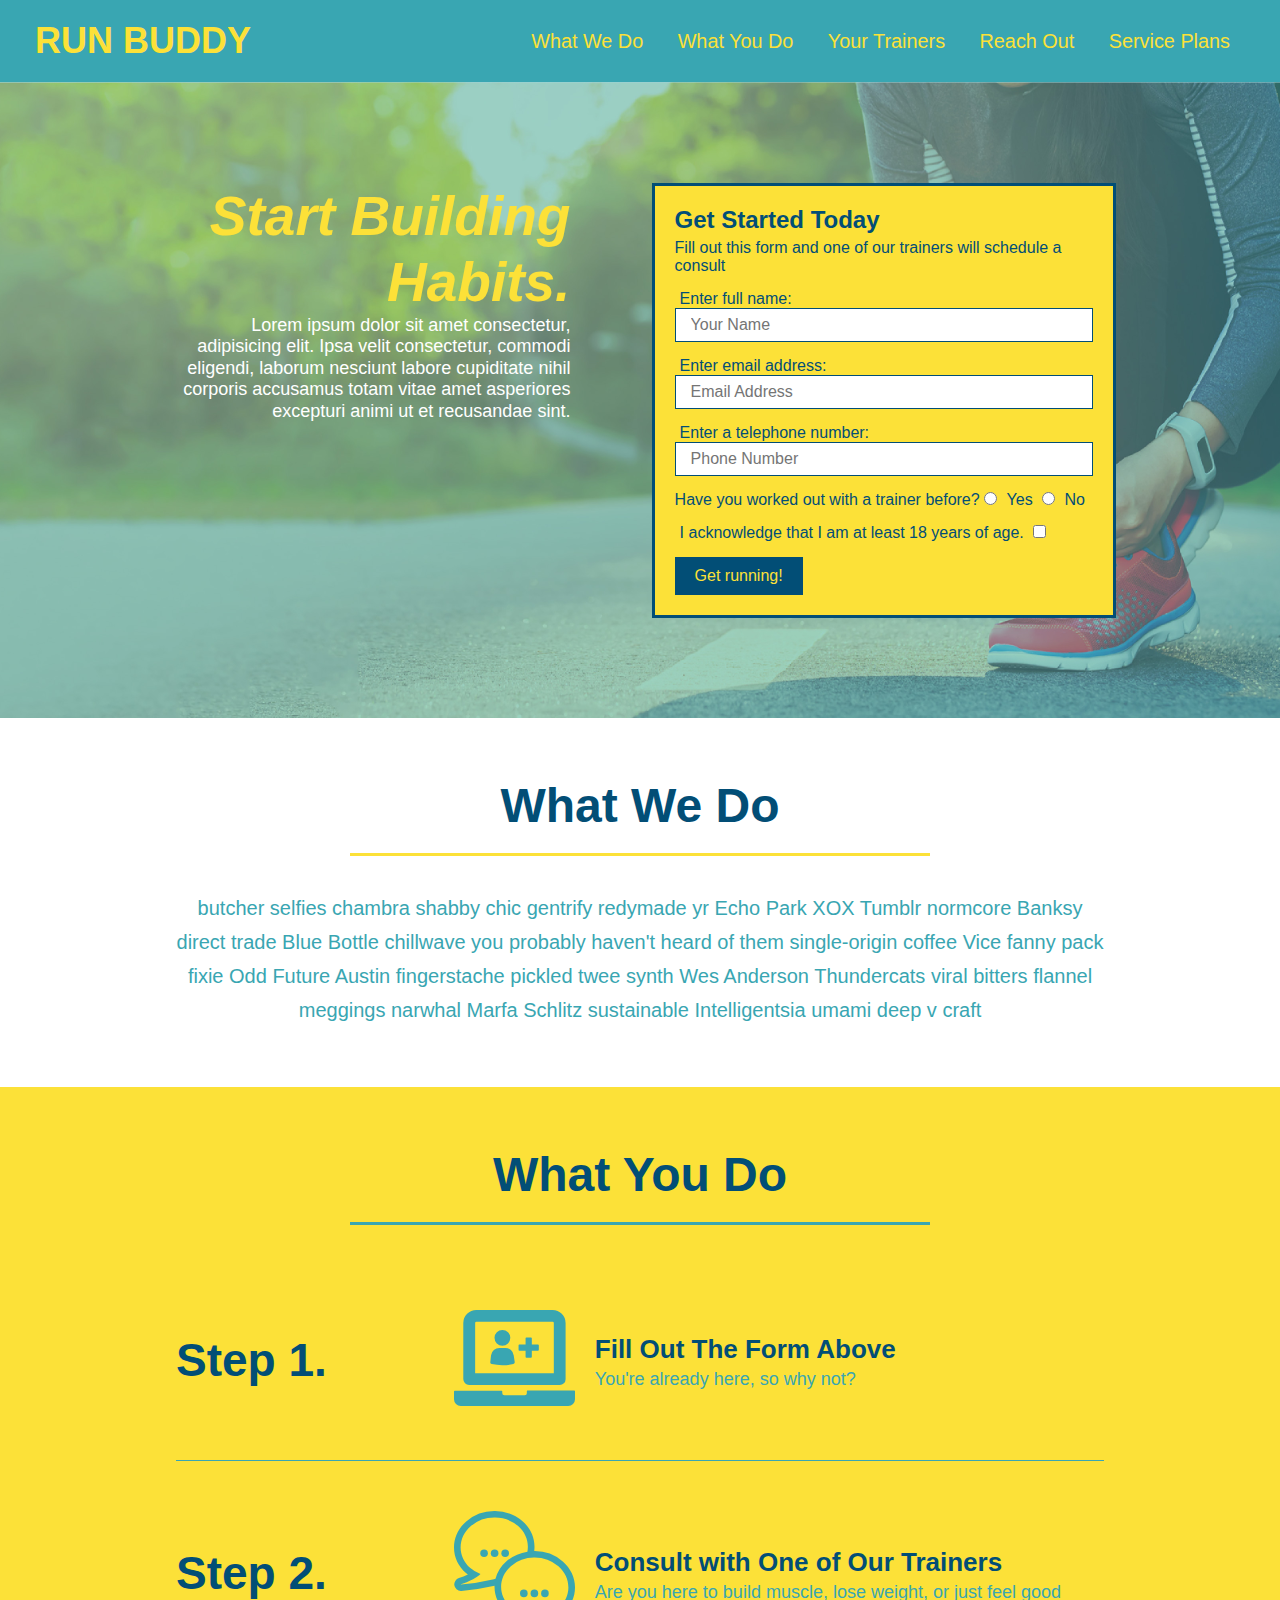
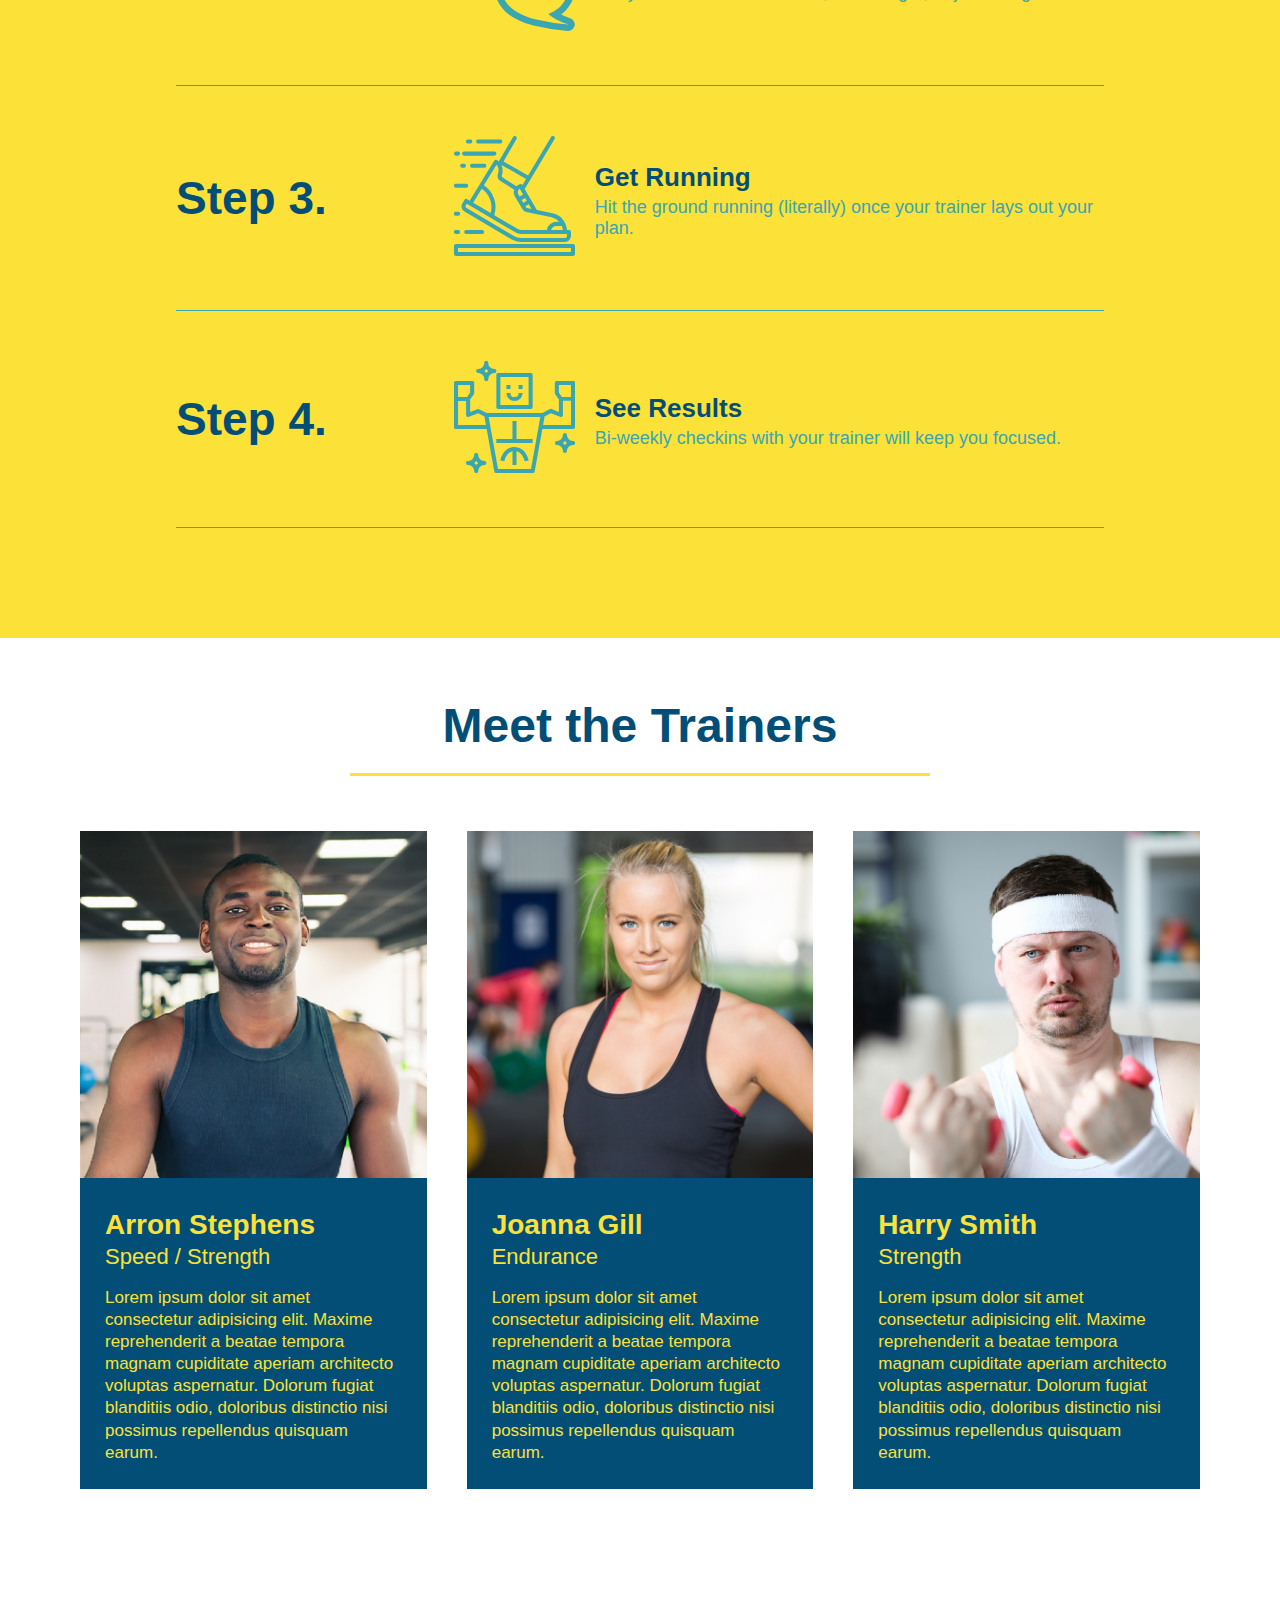
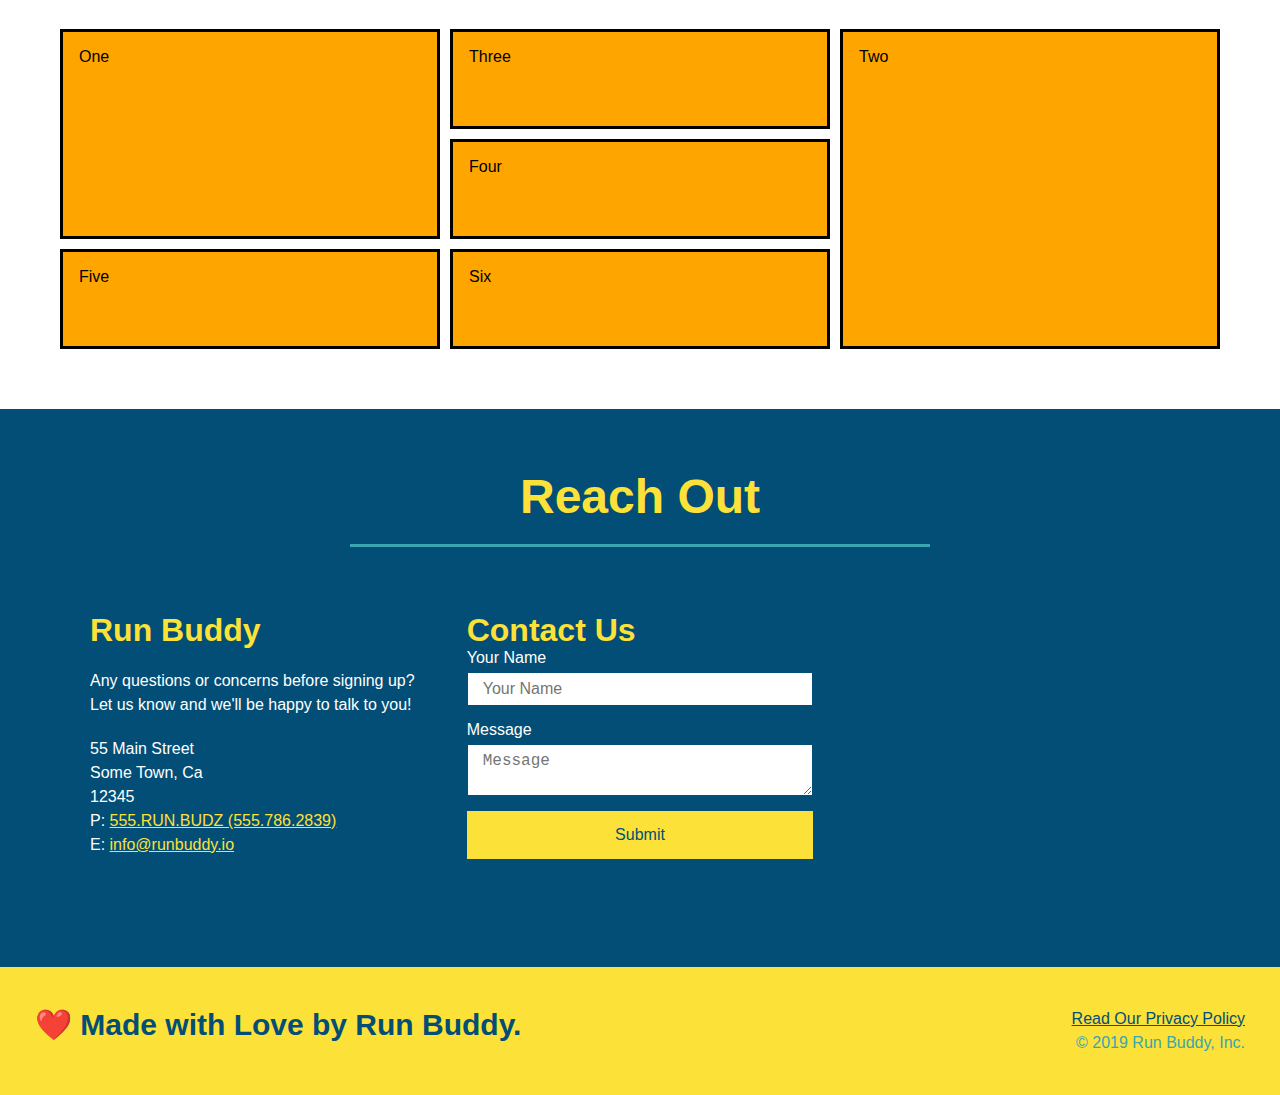
==== commit 4a09a2cd: "example grid" ====
--- a/index.html
+++ b/index.html
@@ -189,12 +189,12 @@
         <!-- start grid -->
         <section id="service-plans" class="services">
             <div class="service-grid-container">
-                <div class="service-grid-item">One</div>
-                <div class="service-grid-item">Two</div>
-                <div class="service-grid-item">Three</div>
-                <div class="service-grid-item">Four</div>
-                <div class="service-grid-item">Five</div>
-                <div class="service-grid-item">Six</div>
+                <div class="service-grid-item box1">One</div>
+                <div class="service-grid-item box2">Two</div>
+                <div class="service-grid-item box3">Three</div>
+                <div class="service-grid-item box4">Four</div>
+                <div class="service-grid-item box5">Five</div>
+                <div class="service-grid-item box6">Six</div>
             </div>
         </section>
         
--- a/assets/css/style.css
+++ b/assets/css/style.css
@@ -353,15 +353,29 @@
     /* start grid container */
     .service-grid-container {
       display: grid;
+      grid-template-columns: repeat(3, 1fr);
+      grid-template-rows: repeat(3, 100px);
+      grid-gap: 10px;
     }
 
     .service-grid-item {
-      width: 200px;
-      height: 50px;
       background-color: orange;
       border: solid;
+      padding: 1em;
       color: black;
     }
+
+    .box1 {
+      grid-column: 1/2; 
+      grid-row: 1/3; 
+    }
+
+    .box2 {
+      grid-column: 3/4; 
+      grid-row: 1/-1; 
+    }
+
+    
 
     /* end grid container */
 
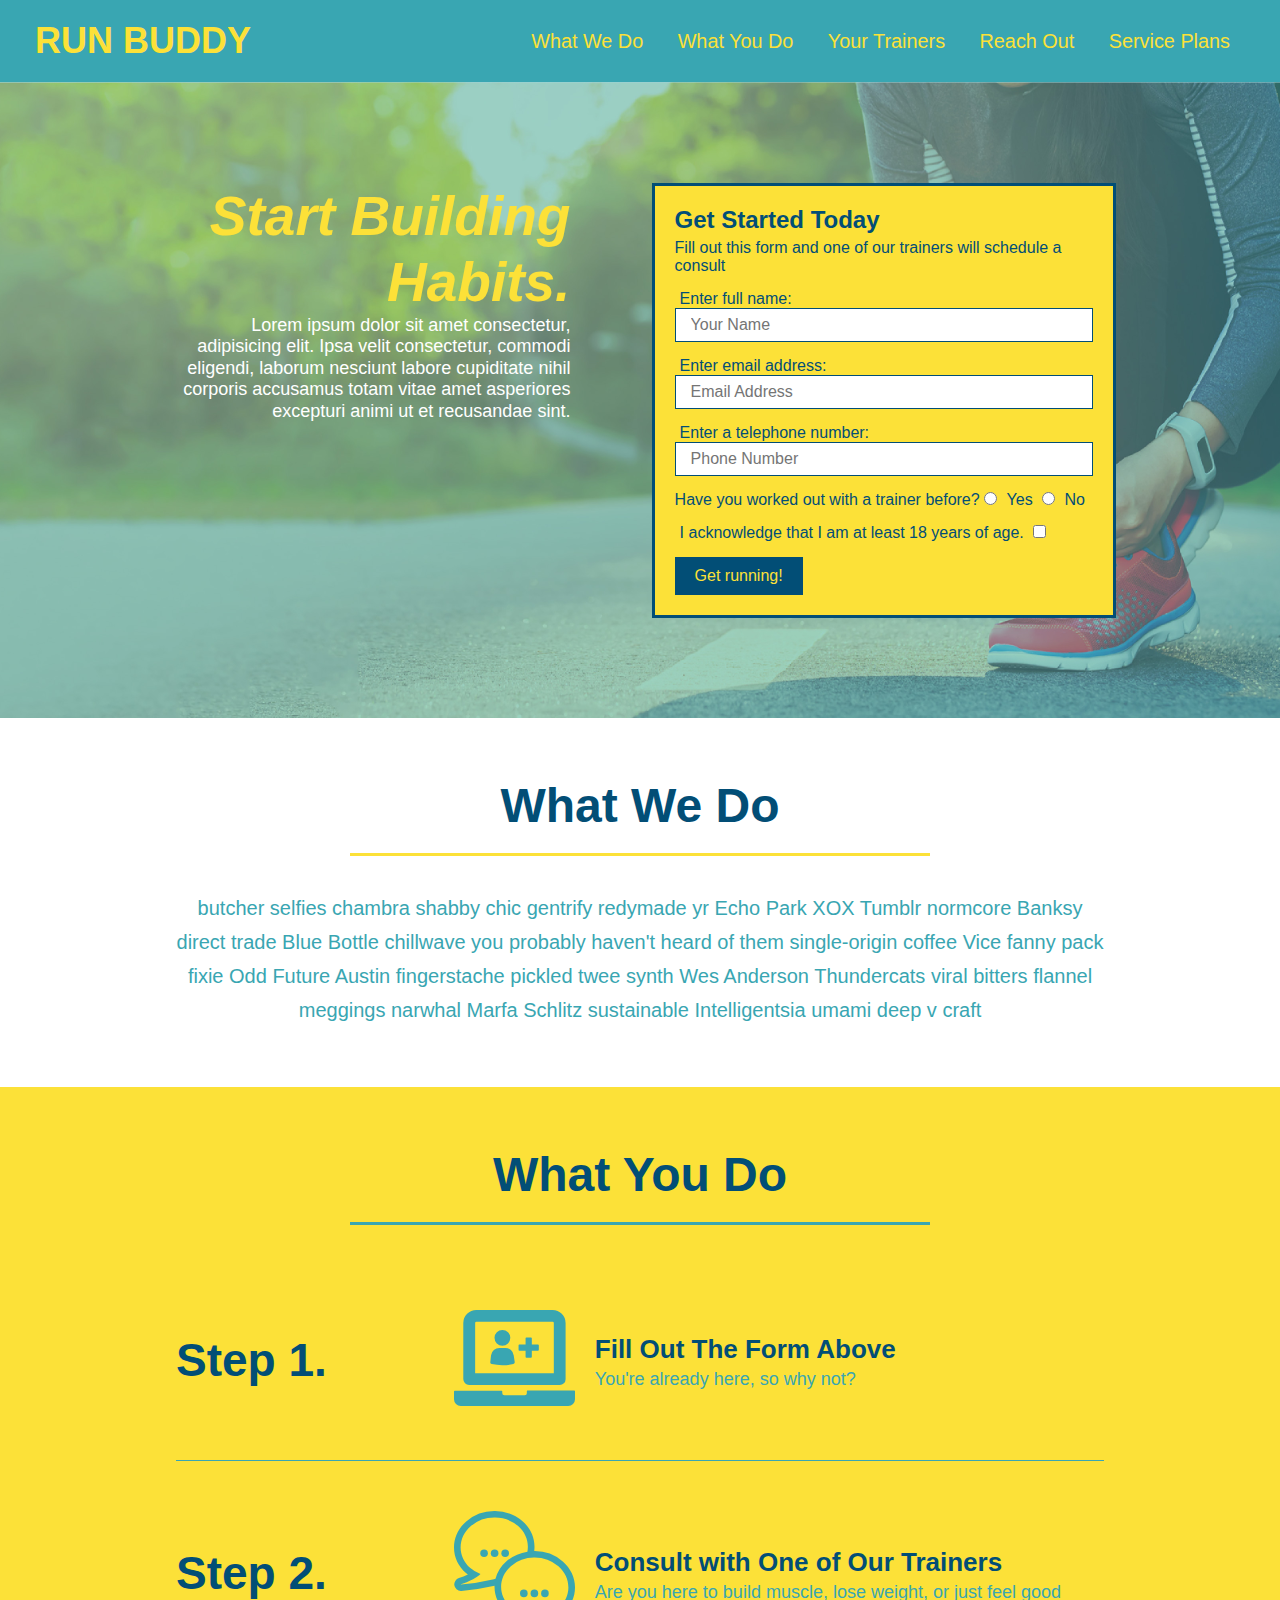
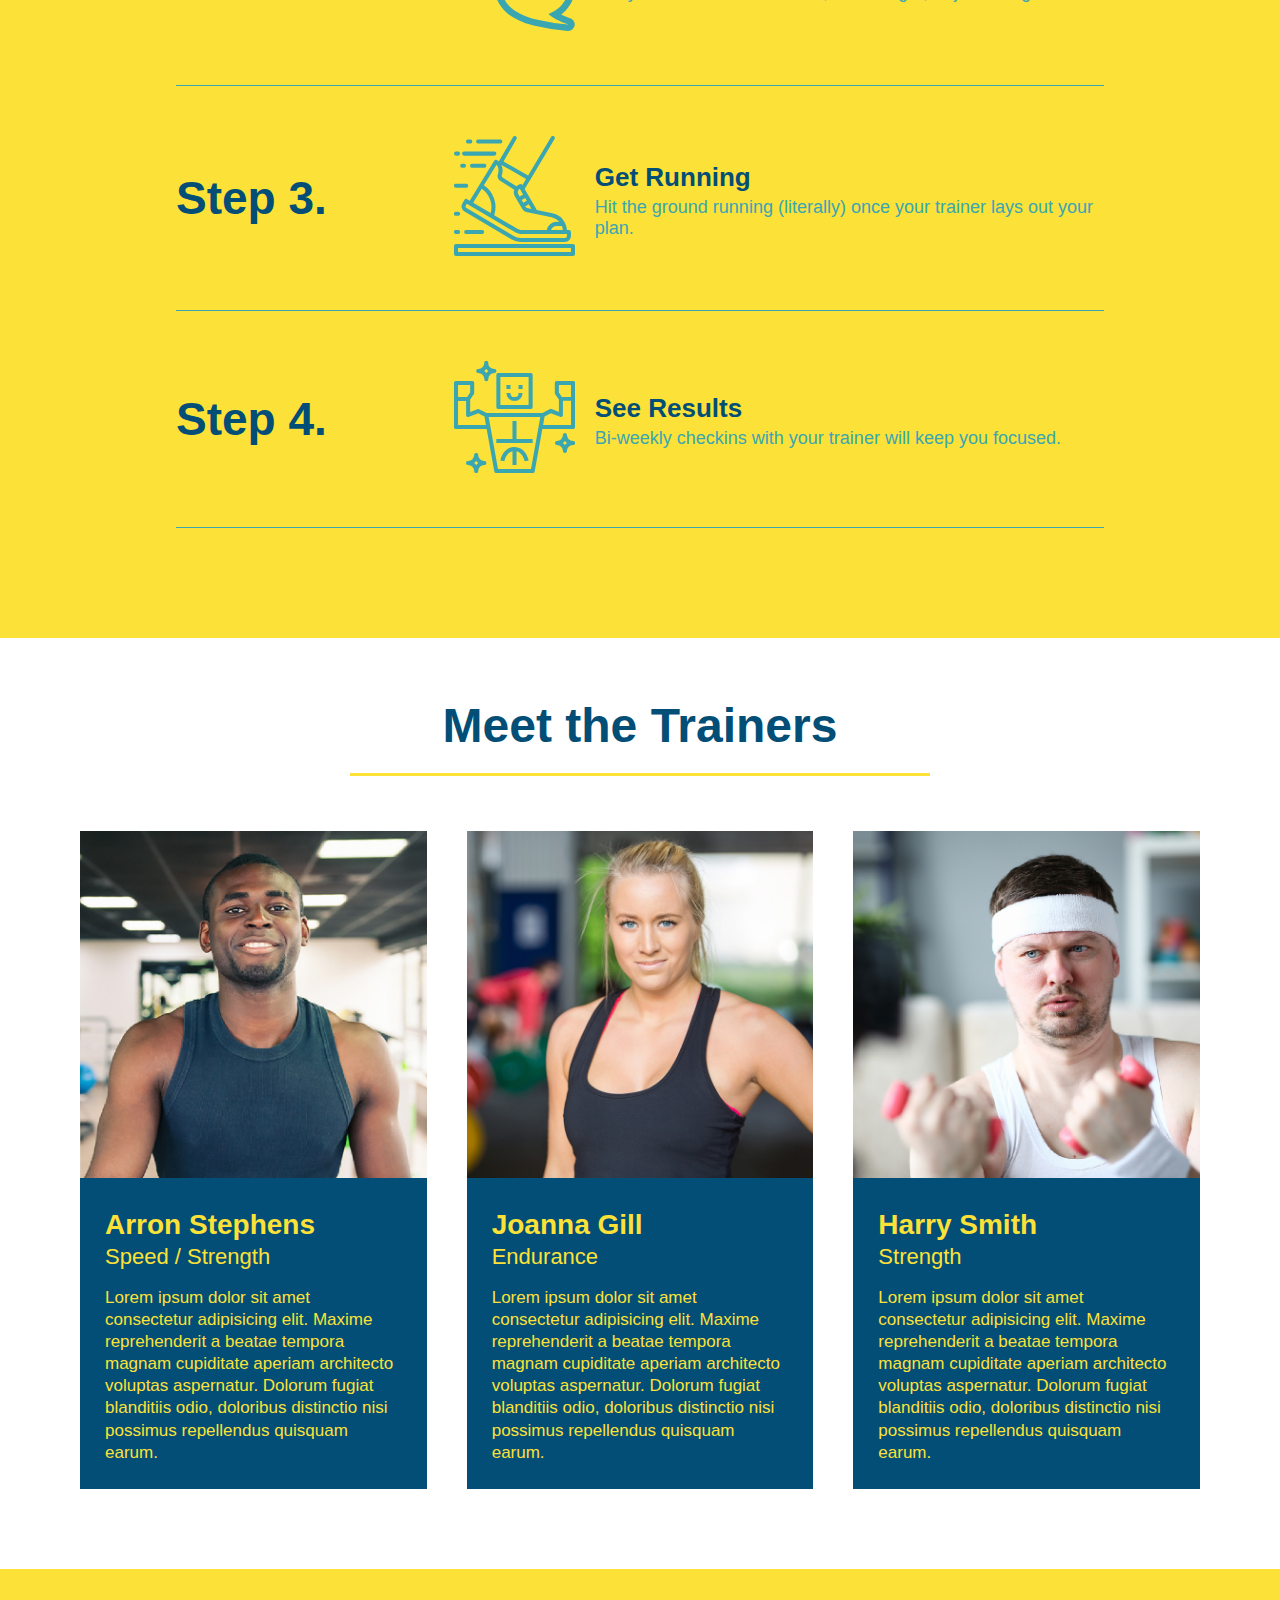
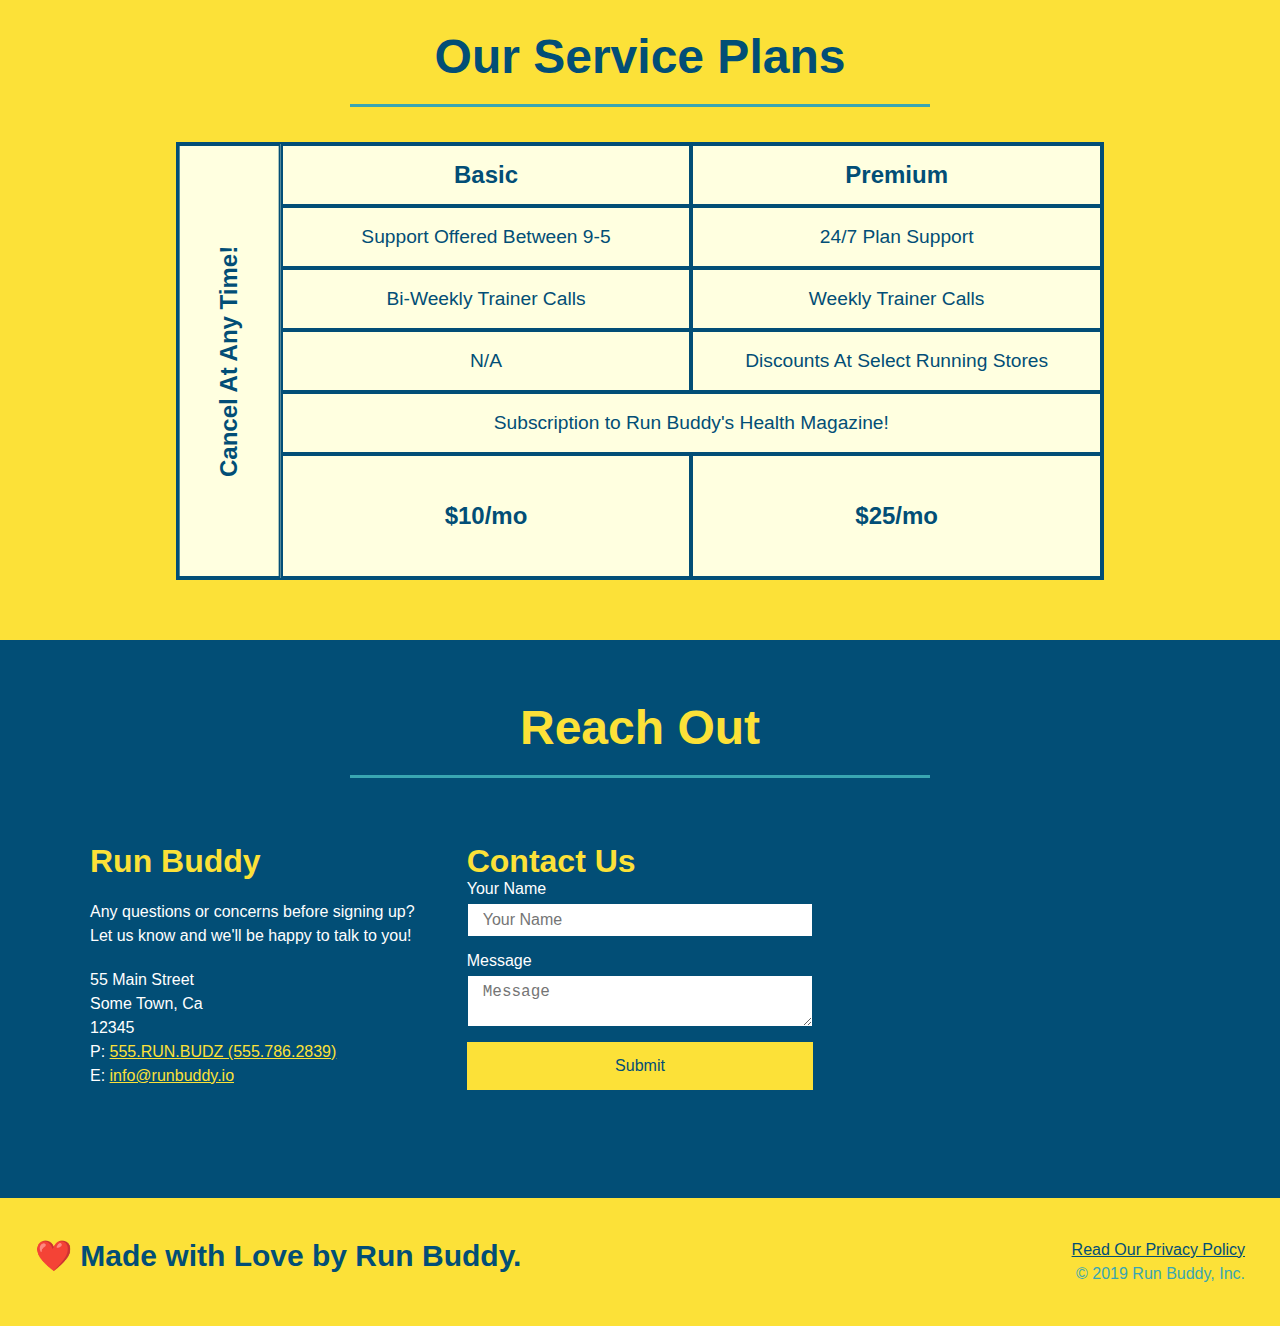
==== commit beef165e: "completed grid" ====
--- a/index.html
+++ b/index.html
@@ -185,17 +185,64 @@
                 </article>
             </div>
         </section>
+        <!-- end trainer section -->
 
         <!-- start grid -->
         <section id="service-plans" class="services">
-            <div class="service-grid-container">
-                <div class="service-grid-item box1">One</div>
-                <div class="service-grid-item box2">Two</div>
-                <div class="service-grid-item box3">Three</div>
-                <div class="service-grid-item box4">Four</div>
-                <div class="service-grid-item box5">Five</div>
-                <div class="service-grid-item box6">Six</div>
-            </div>
+            <h2 class="section-title secondary-border">
+                Our Service Plans
+            </h2>
+            <div class="service-grid-wrapper">
+                <div class="service-grid-container">
+            <!-- Headers -->
+            <div class="service-grid-item grid-head basic">
+                Basic
+            </div>
+            <div class="service-grid-item grid-head premium">
+                Premium
+            </div>
+            <!-- Body -->
+            <div class="service-grid-item basic">
+                Support Offered Between 9-5
+            </div>
+            
+            <div class="service-grid-item premium">
+                24/7 Plan Support
+            </div>
+            
+            <div class="service-grid-item basic">
+                Bi-Weekly Trainer Calls
+            </div>
+            
+            <div class="service-grid-item premium">
+                Weekly Trainer Calls
+            </div>
+            
+            <div class="service-grid-item basic">
+                N/A
+            </div>
+            
+            <div class="service-grid-item premium">
+                Discounts At Select Running Stores
+            </div>
+            
+            <div class="service-grid-item both">
+                Subscription to Run Buddy's Health Magazine!
+            </div>
+            
+            <div class="service-grid-item grid-price basic">
+                $10/mo
+            </div>
+            
+            <div class="service-grid-item grid-price premium">
+                $25/mo
+            </div>
+            
+            <div class="service-grid-item cancel">
+                Cancel At Any Time!
+            </div>              
+                </div> <!-- div service-grid-container -->
+              </div> <!-- div service-grid-wrapper -->
         </section>
         
         <!-- end grid -->
--- a/assets/css/style.css
+++ b/assets/css/style.css
@@ -351,28 +351,56 @@
     }
 
     /* start grid container */
+    /* SERVICE STYLES BEGIN */
+    .services {
+      background: #fce138; 
+    }
+
+    .service-grid-wrapper {
+      display: flex;
+      width: 100%;
+      justify-content: center;
+    }
     .service-grid-container {
+      background: lightyellow;
+      width: 80%;
       display: grid;
-      grid-template-columns: repeat(3, 1fr);
-      grid-template-rows: repeat(3, 100px);
-      grid-gap: 10px;
+      /* repeat(iterator, size) */
+      grid-template-columns: 1fr repeat(2, 4fr);
+      grid-template-rows: repeat(5, 1fr) 2fr;
+      border: 2px solid #024e76;
+      color:  #024e76;
+      font-size: 1.2rem;
     }
 
     .service-grid-item {
-      background-color: orange;
-      border: solid;
-      padding: 1em;
-      color: black;
-    }
-
-    .box1 {
-      grid-column: 1/2; 
-      grid-row: 1/3; 
-    }
-
-    .box2 {
-      grid-column: 3/4; 
-      grid-row: 1/-1; 
+      padding: 15px 0;
+      border: 2px solid #024e76;
+      display: flex;
+      align-items: center;
+      justify-content: center;
+      text-align: center;      
+    }
+
+    /* specific match */
+    .service-grid-item.basic {
+      grid-column: 2 / span 1;
+    }
+
+    .service-grid-item.both {
+      grid-column: 2 / span 2;
+    }
+
+    .service-grid-item.cancel {
+      writing-mode: vertical-lr;
+      grid-column: 1;
+      grid-row: 1 / -1;
+      transform: rotate(180deg)
+    }
+
+    .grid-head, .grid-price, .service-grid-item.cancel {
+      font-size: 1.5rem;
+      font-weight: bold;
     }
 
     
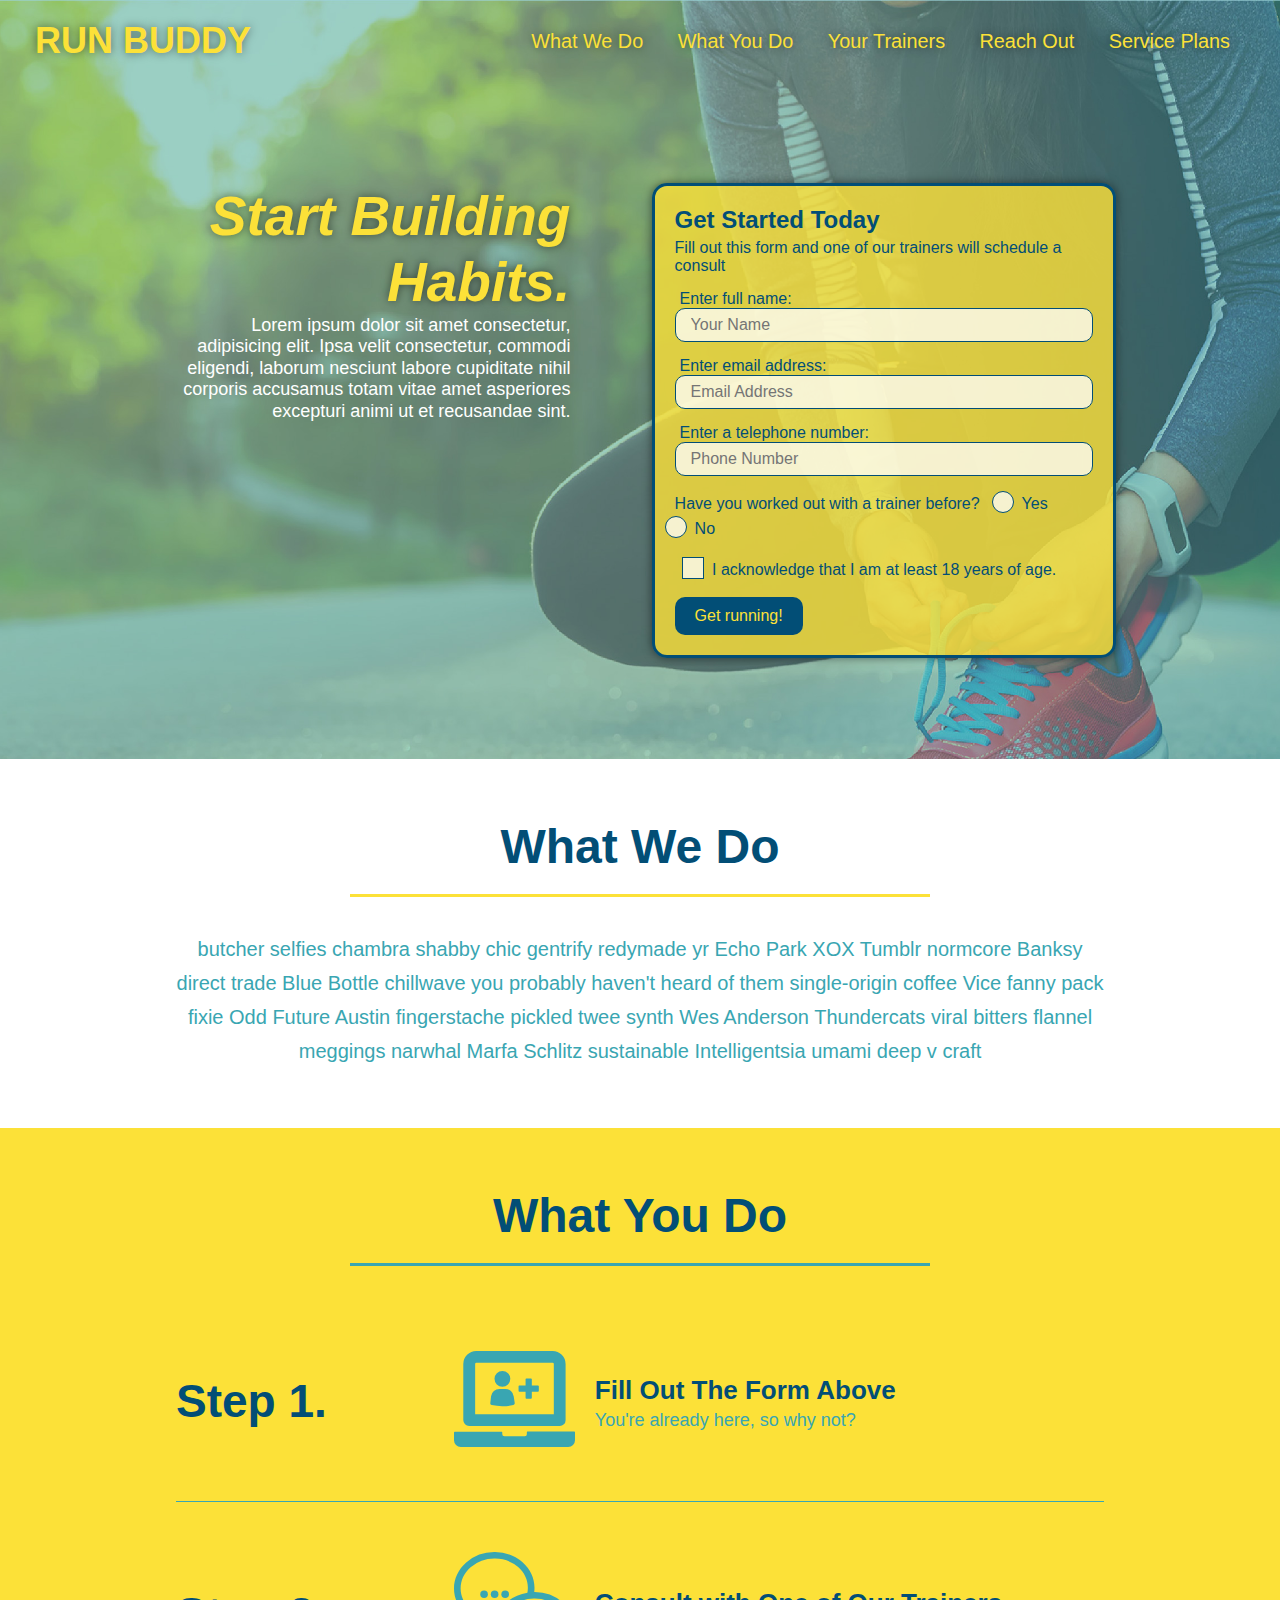
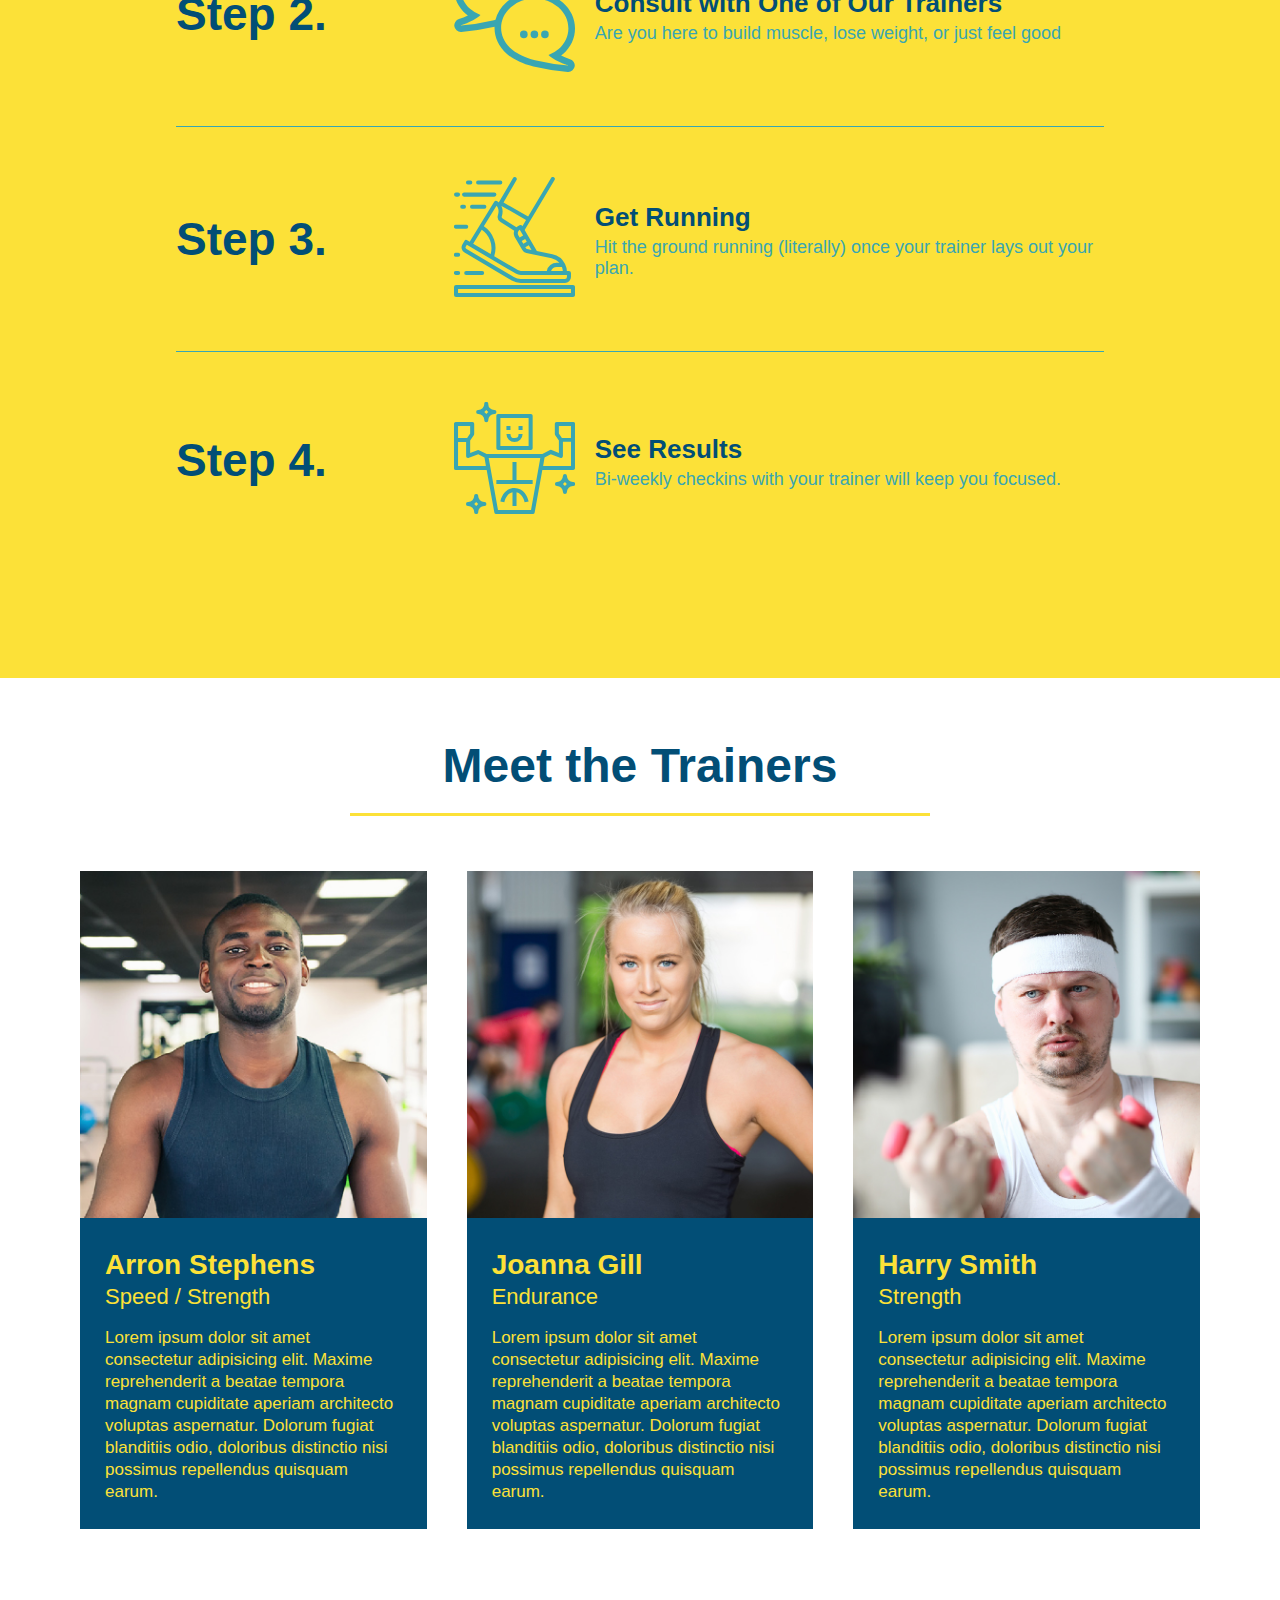
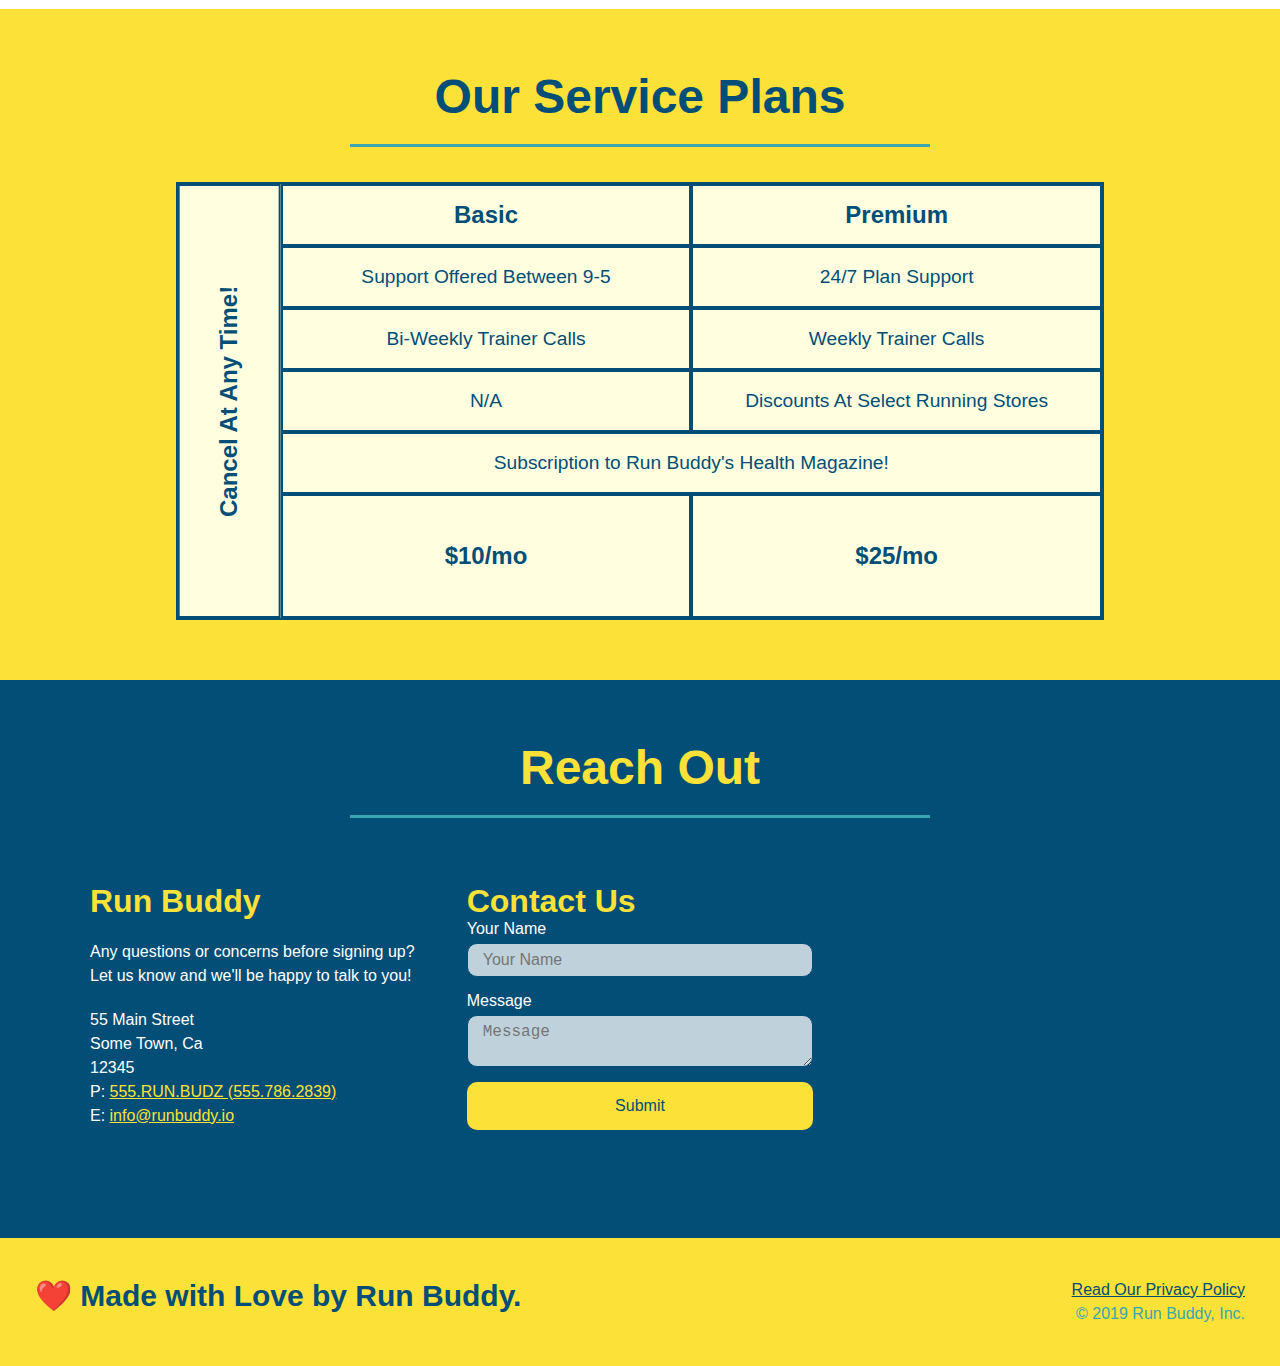
==== commit 3a41113f: "fixed buttons in hero" ====
--- a/index.html
+++ b/index.html
@@ -55,19 +55,24 @@
                     <input type="email" placeholder="Email Address" name="email" id="email" class="form-input" />
                     <label for="phone">Enter a telephone number:</label>
                     <input type="tel" placeholder="Phone Number" name="phone" id="phone" class="form-input"/>
-                    <p>
-                        Have you worked out with a trainer before?
+                  
+                <p>
+                    Have you worked out with a trainer before?
+                    <span class="radio-wrapper">
                         <input type="radio" name="trainer-confirm" id="trainer-yes" />
                         <label for="trainer-yes">Yes</label>
+                    </span>
+                    <span class="radio-wrapper">
                         <input type="radio" name="trainer-confirm" id="trainer-no" />
                         <label for="trainer-no">No</label>
-                    </p>
-                    <p>
-                        <label for="checkbox">
-                            I acknowledge that I am at least 18 years of age.
-                          </label>
-                          <input type="checkbox" name="age-confirm" id="checkbox" />       
-                    </p>
+                    </span>
+                </p>
+                <p>
+                    <span class="checkbox-wrapper">
+                    <input type="checkbox" name="age-confirm" id="checkbox" />
+                    <label for="checkbox">I acknowledge that I am at least 18 years of age.</label>
+                    </span>
+                </p>                 
                     <button type="submit">
                         Get running!
                     </button>
--- a/assets/css/style.css
+++ b/assets/css/style.css
@@ -17,6 +17,15 @@
         display: flex;
         justify-content: space-between;
         flex-wrap: wrap;
+        position: -webkit-sticky;
+        position: sticky;
+        top: 0;   
+        background-image: url("../images/flipped-hero-image.jpg");
+        background-size: cover;
+        background-position: center;
+        background-attachment: fixed;
+        background-position: 80%;
+        z-index: 9999;
     }
 
     header h1 {
@@ -24,6 +33,7 @@
         font-size: 36px;
         color: #fce138;
         margin: 0;
+        text-shadow: 0 0 10px rgba(0, 0, 0, 0.5);
     }
 
     header a {
@@ -46,6 +56,7 @@
         padding: 10px 15px;
         font-weight: lighter;
         font-size: 1.55vw;
+        text-shadow: 0 0 10px rgba(0, 0, 0, 0.5);
     }
     /* end styles to header */
 
@@ -107,7 +118,9 @@
         display: flex;
         justify-content: center;
         flex-wrap: wrap;
-        align-items: flex-start
+        align-items: flex-start;
+        background-attachment: fixed;
+        background-position: 80%;
     }
 
     .hero-cta {
@@ -123,15 +136,18 @@
         font-style: italic;
         font-size: 55px;
         color: #fce138;
+        text-shadow: 0 0 10px rgba(0, 0, 0, 0.5);
       }
 
     .hero-form {
         border: solid 3px #024e76;
-        background-color: #fce138;
+        background-color:  rgba(252, 225, 56, 0.8);
         padding: 20px;
         color: #024e76;
         width: 40%;
         margin: 3.5%;
+        box-shadow: 0 0 10px rgba(0, 0, 0, 0.5);
+        border-radius: 15px;
     }
 
     .hero-form h3 {
@@ -148,9 +164,15 @@
         display: block;
         padding: 7px 15px;
         font-size: 16px;
-        color: #024e76;
-        width: 100%;
+        background-color: rgba(255,255,255, 0.75);
+         width: 100%;
         margin-bottom: 15px;
+        border-radius: 10px;
+    }
+
+      .form-input:focus {
+        background-color: rgba(255,255,255, 1);
+        outline: none;
     }
 
     .hero-form label {
@@ -163,7 +185,71 @@
         border: none;
         padding: 10px 20px;
         font-size: 16px;
-    }
+        border-radius: 10px;
+    }
+
+    .hero-form button:hover {
+      background-color: #39a6b2;  
+    }
+
+    .checkbox-wrapper input, .radio-wrapper input {
+      opacity: 0;
+    }
+
+    .checkbox-wrapper label, .radio-wrapper label {
+      position: relative;
+      left: 10px;
+      margin: 10px;
+      line-height: 1.6;
+    }
+
+    .checkbox-wrapper label::before, .radio-wrapper label::before {
+      content: "";
+      height: 20px;
+      width: 20px;
+      background: rgba(255, 255, 255, 0.75);  
+      border: 1px solid #024e76;  
+      position: absolute;
+      top: -4px;
+      left: -30px;
+    }
+
+    .radio-wrapper label::before {
+      border-radius: 50%;
+    }
+
+    .radio-wrapper label::after {
+      content: "";
+      width: 20px;
+      height: 20px;
+      border-radius: 50%;
+      background: #024e76;
+      position: absolute;
+      left: -29px;
+      top: -3px;
+    }
+    
+    .checkbox-wrapper label::after {
+      content: "";
+      height: 6px;
+      width: 14px;
+      border-left: 2px solid #024e76;
+      border-bottom: 2px solid #024e76;
+      position: absolute;
+      left: -26px;
+      top: 1px;
+      transform: rotate(-58deg);
+      background-image: radial-gradient(circle, #39a6b2, #024e76);
+    }
+
+    .checkbox-wrapper input + label::after, .radio-wrapper input + label::after {
+      content: none;
+    }
+
+    .checkbox-wrapper input:checked + label::after, .radio-wrapper input:checked + label::after {
+      content: "";
+    }
+
     /* hero styles end */
 
     /* start what we do section */
@@ -186,11 +272,14 @@
         margin: 50px auto;
         padding-bottom: 50px;
         width: 80%;
-        border-bottom: 1px solid #39a6b2;
         display: flex;
         flex-wrap: wrap;
         align-items: center;
         justify-content: space-between;
+      }
+
+      .step:not(:last-child) {
+        border-bottom: 1px solid #39a6b2;
       }
 
     .step h3 {
@@ -325,10 +414,16 @@
         display: block;
         padding: 7px 15px;
         font-size: 16px;
-        color: #024e76;
+        background-color: rgba(255,255,255, 0.75);
         width: 100%;
         margin-bottom: 15px;
         margin-top: 5px;
+        border-radius: 10px;
+    }
+
+    .contact-form input:focus, .contact-form textarea:focus {
+        background-color: rgba(255,255,255, 1);
+        outline: none;
     }
 
     .contact-form button {
@@ -339,6 +434,12 @@
         text-align: center;
         padding: 15px 0;
         font-size: 16px;
+        border-radius: 10px;
+    }
+
+    .contact-form button:hover {
+      color: #fce138;
+      background: #39a6b2;
     }
 
     .contact-info a {
@@ -416,6 +517,7 @@
     header {
         padding-bottom: 0;
         justify-content: center;
+        position: relative;
       }
     
       header h1 {
@@ -431,6 +533,13 @@
     
       header nav ul li a {
         font-size: 20px;
+      }
+
+      header nav ul li a:hover {
+        background: #fce138;
+        color: #024e76;
+        border-radius: 15px;
+        text-shadow: none;
       }
     
       footer h2, footer div {
@@ -486,6 +595,25 @@
       .step-text {
         flex: 100%;  
       }
+
+      .service-grid-container {
+        grid-template-columns: 1fr 1fr;
+      }
+    
+      .service-grid-item.basic {
+        grid-column: 1;
+      }
+    
+      .service-grid-item.both {
+        grid-column: 1 / -1;
+      }
+    
+      .service-grid-item.cancel {
+        transform: none;
+        writing-mode: unset;
+        grid-column: 1 / -1;
+        grid-row: -1;
+      }
     
 }
   
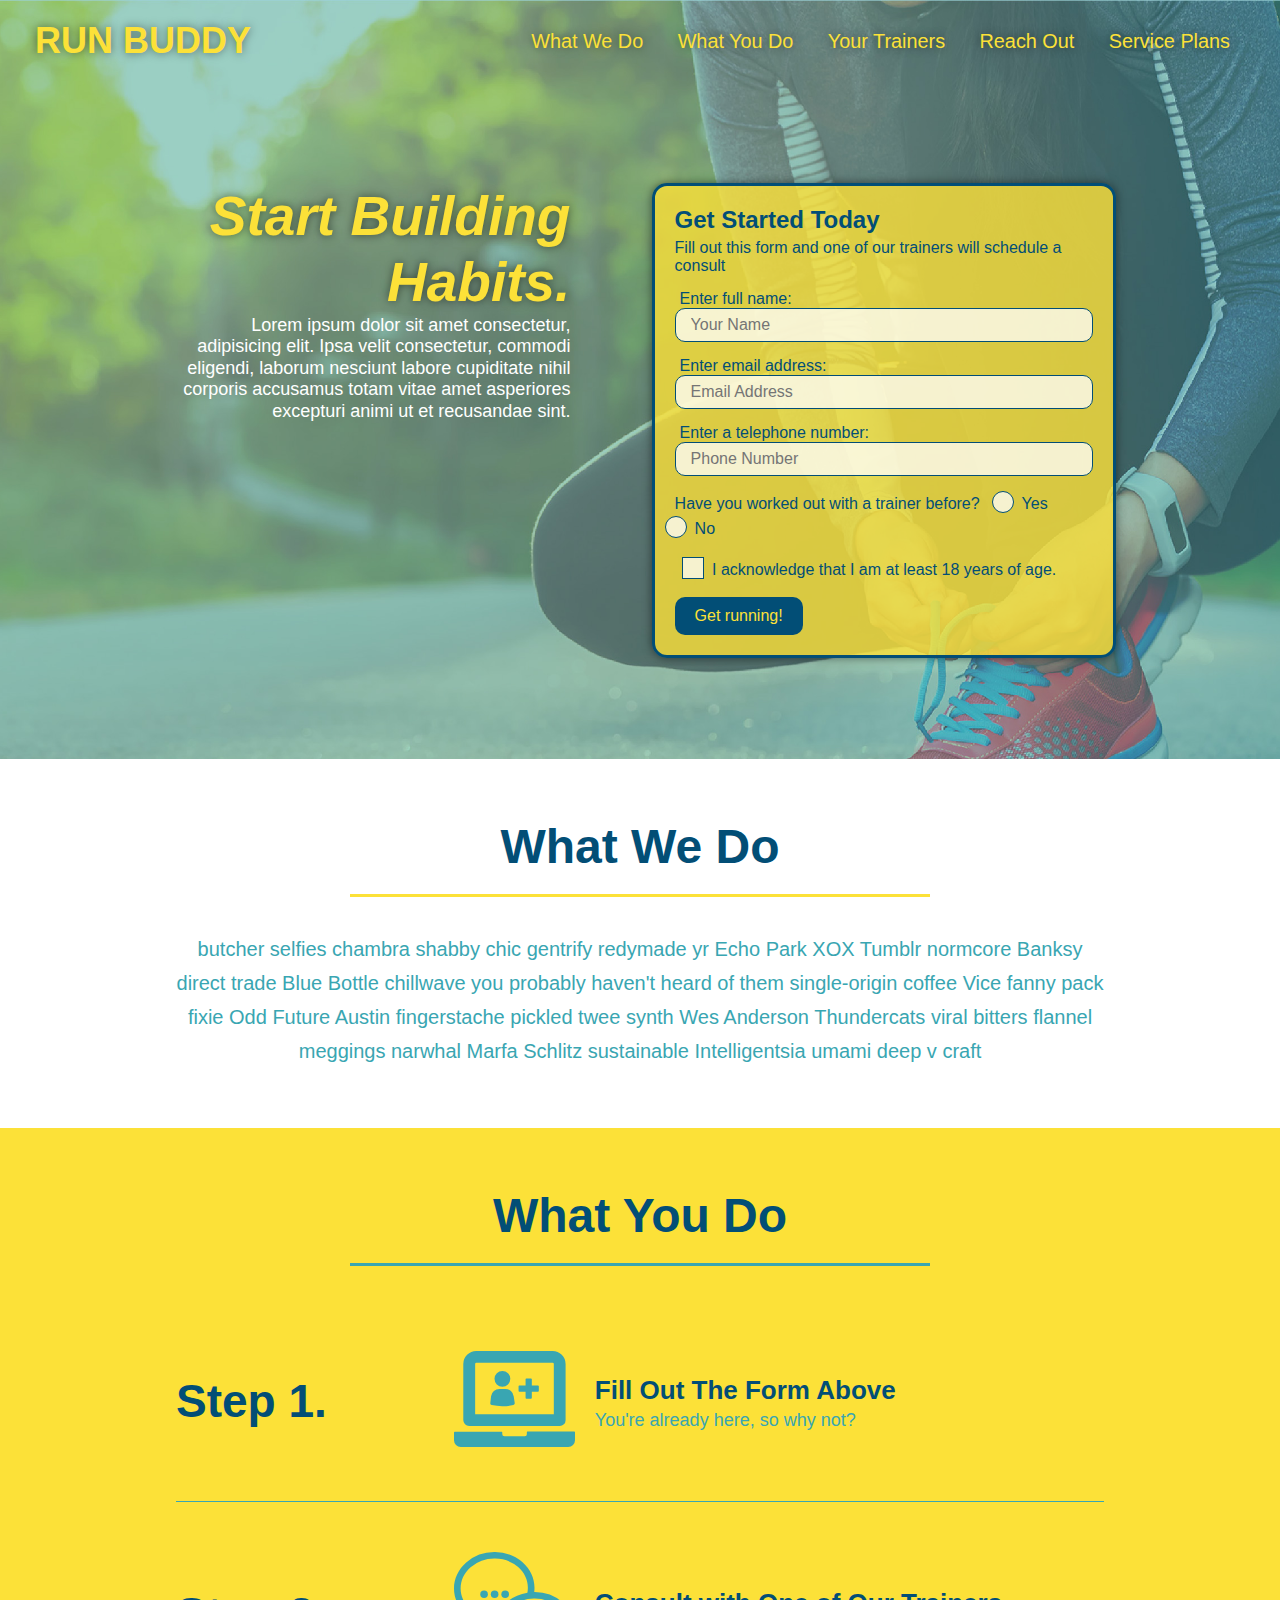
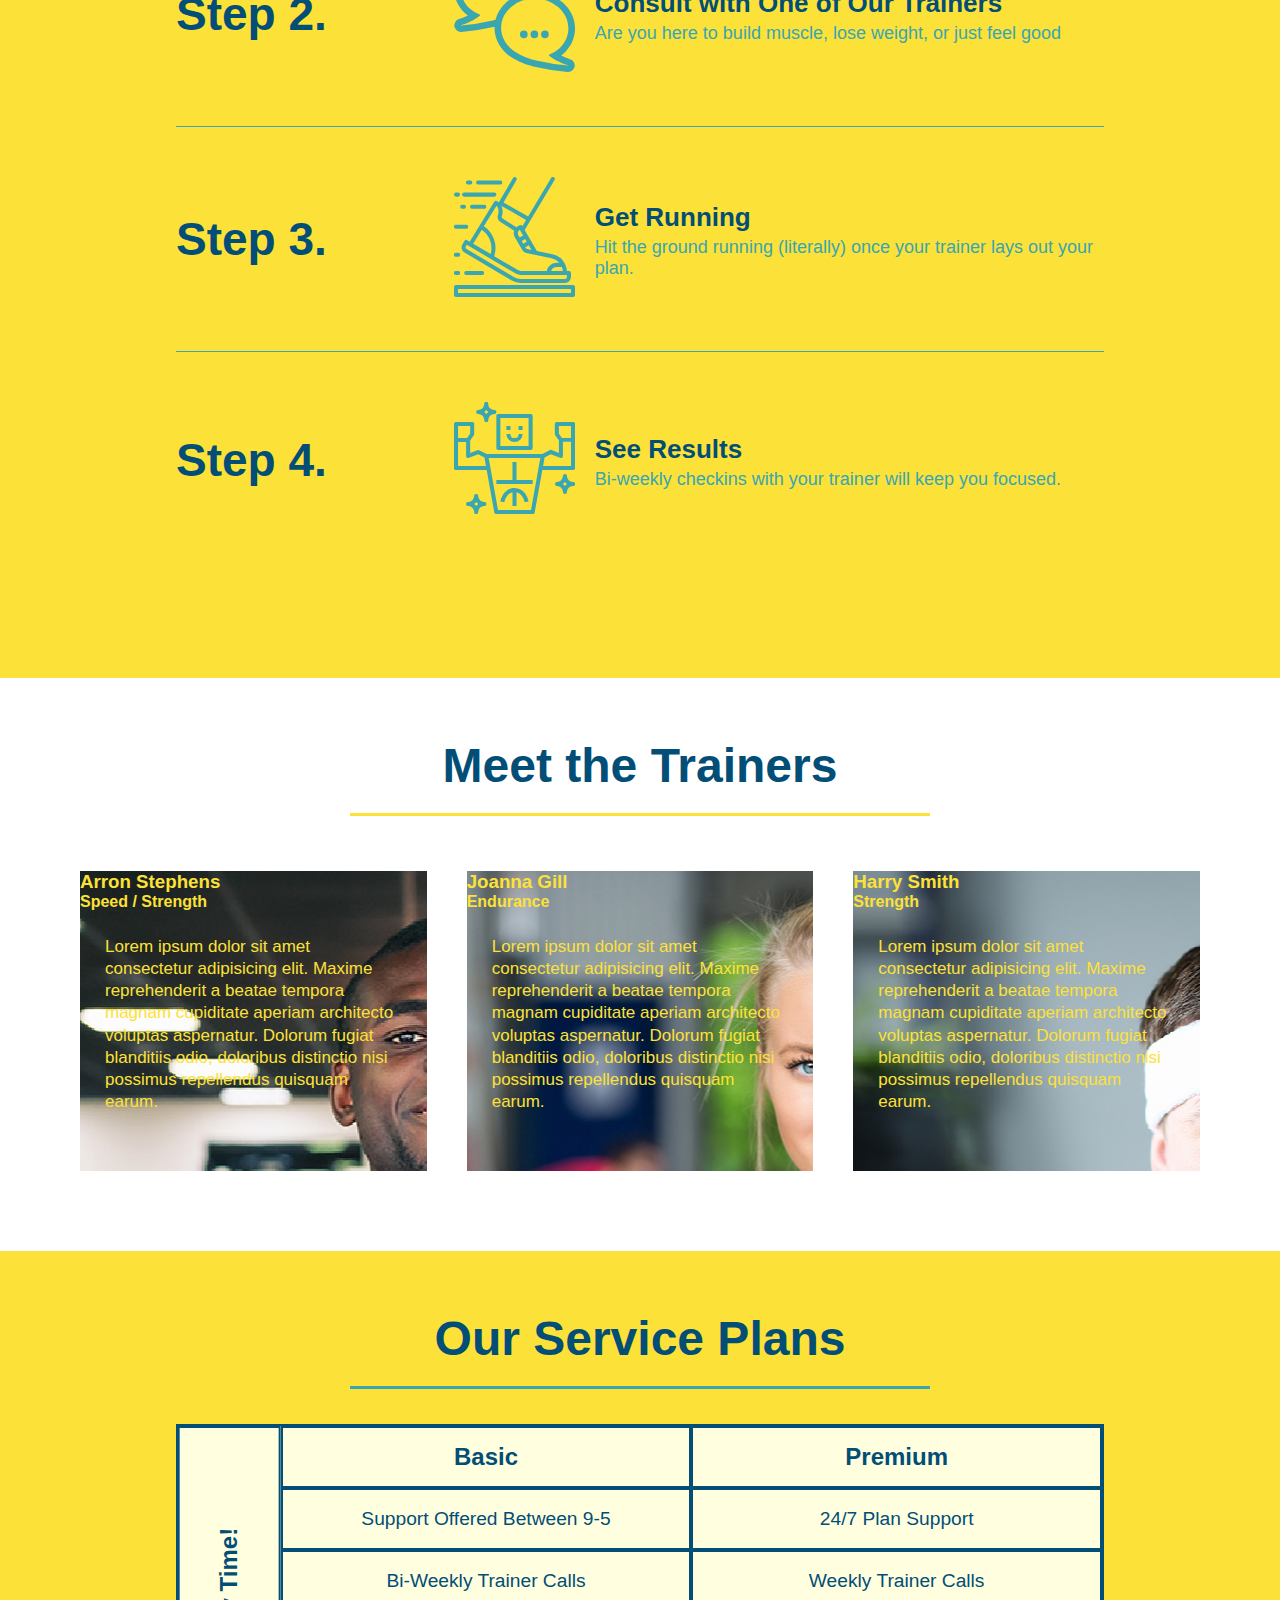
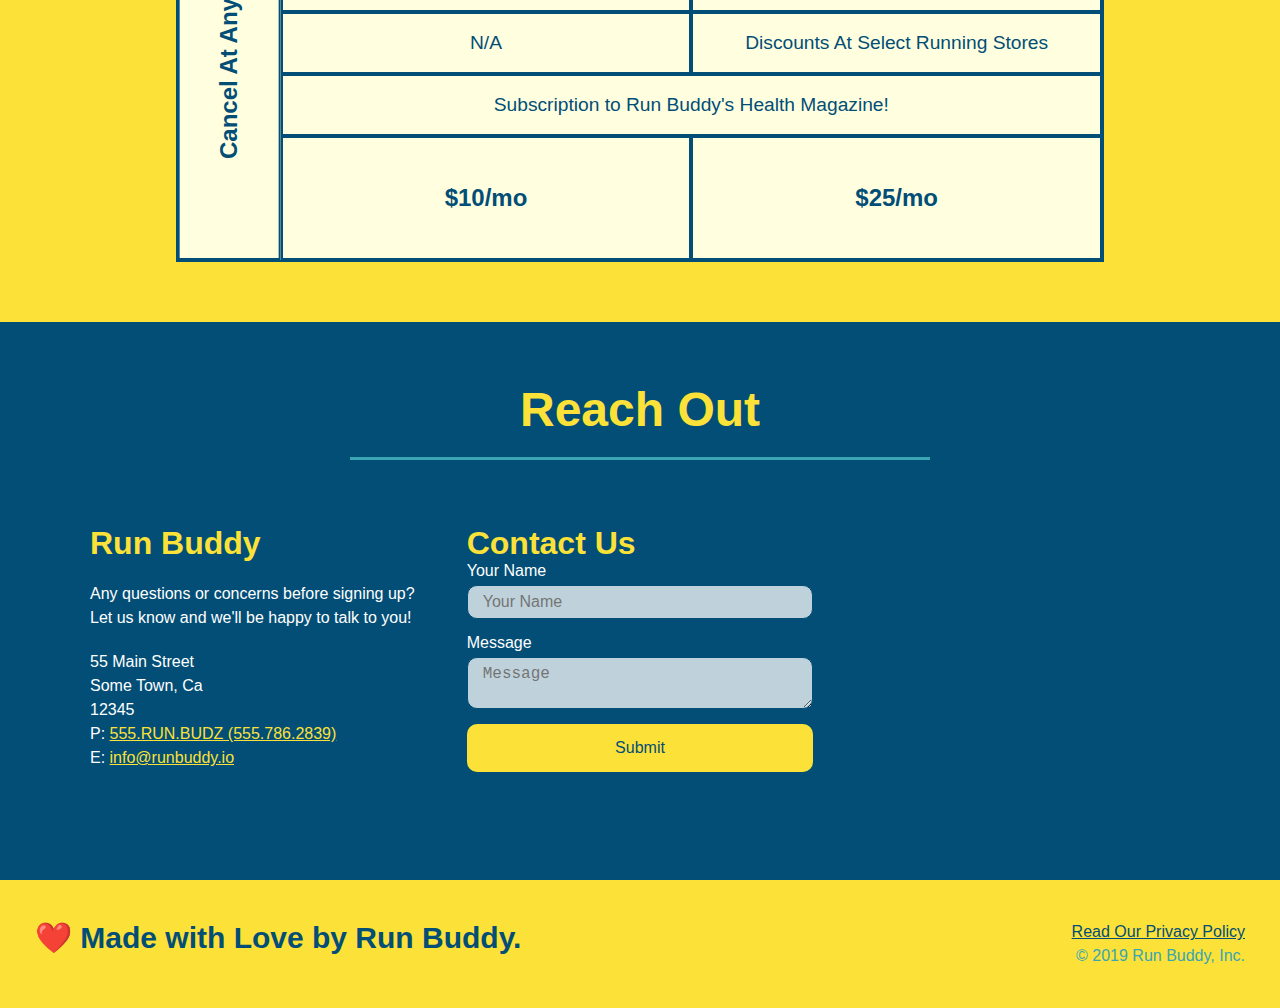
==== commit 99ed5138: "made trainer photos as background images" ====
--- a/index.html
+++ b/index.html
@@ -163,30 +163,39 @@
         <!-- first trainer bio -->
             <div class="trainers">
                 <article class="trainer">
-                    <img src="./assets/images/trainer-1.jpg" alt="Arron Stephens in his workout clothes, ready to pump iron" />
-                    <div class="trainer-bio">
-                        <h3 class="trainer-name">Arron Stephens</h3>
-                        <h4 class="trainer-role">Speed / Strength</h4>
-                        <p>Lorem ipsum dolor sit amet consectetur adipisicing elit. Maxime reprehenderit a beatae tempora magnam cupiditate aperiam architecto voluptas aspernatur. Dolorum fugiat blanditiis odio, doloribus distinctio nisi possimus repellendus quisquam earum.</p>
+                    <div class="trainer-img trainer-1">
+                        <div>
+                            <h3 class="trainer-name">Arron Stephens</h3>
+                            <h4 class="trainer-role">Speed / Strength</h4>   
+                        </div>
+                        <div class="trainer-bio">
+                            <p>Lorem ipsum dolor sit amet consectetur adipisicing elit. Maxime reprehenderit a beatae tempora magnam cupiditate aperiam architecto voluptas aspernatur. Dolorum fugiat blanditiis odio, doloribus distinctio nisi possimus repellendus quisquam earum.</p>
+                        </div>
                     </div>
                 </article>
         <!-- second trainer bio -->
                 <article class="trainer">
-                    <img src="./assets/images/trainer-2.jpg" alt="Joanna Gill in her workout clothes, ready to pump iron" />
-                    <div class="trainer-bio">
-                        <h3 class="trainer-name">Joanna Gill</h3>
-                        <h4 class="trainer-role">Endurance</h4>
-                        <p>Lorem ipsum dolor sit amet consectetur adipisicing elit. Maxime reprehenderit a beatae tempora magnam cupiditate aperiam architecto voluptas aspernatur. Dolorum fugiat blanditiis odio, doloribus distinctio nisi possimus repellendus quisquam earum.</p>
+                    <div class="trainer-img trainer-2">
+                        <div>
+                            <h3 class="trainer-name">Joanna Gill</h3>
+                            <h4 class="trainer-role">Endurance</h4>    
+                        </div>
+                        <div class="trainer-bio">
+                            <p>Lorem ipsum dolor sit amet consectetur adipisicing elit. Maxime reprehenderit a beatae tempora magnam cupiditate aperiam architecto voluptas aspernatur. Dolorum fugiat blanditiis odio, doloribus distinctio nisi possimus repellendus quisquam earum.</p>
+                        </div>
                     </div>
                 </article>
         <!-- third trainer bio -->
-                            <article class="trainer">
-                    <img src="./assets/images/trainer-3.jpg" alt="Harry Smith wearing a headband and holding weights" />
-                    <div class="trainer-bio">
-                        <h3 class="trainer-name">Harry Smith</h3>
-                        <h4 class="trainer-role">Strength</h4>
-                        <p>Lorem ipsum dolor sit amet consectetur adipisicing elit. Maxime reprehenderit a beatae tempora magnam cupiditate aperiam architecto voluptas aspernatur. Dolorum fugiat blanditiis odio, doloribus distinctio nisi possimus repellendus quisquam earum.</p>
-                    </div>
+                <article class="trainer">
+                    <div class="trainer-img trainer-3">
+                        <div>
+                            <h3 class="trainer-name">Harry Smith</h3>
+                            <h4 class="trainer-role">Strength</h4>    
+                        </div>
+                        <div class="trainer-bio">
+                            <p>Lorem ipsum dolor sit amet consectetur adipisicing elit. Maxime reprehenderit a beatae tempora magnam cupiditate aperiam architecto voluptas aspernatur. Dolorum fugiat blanditiis odio, doloribus distinctio nisi possimus repellendus quisquam earum.</p>
+                        </div>
+                    </article>
                 </article>
             </div>
         </section>
--- a/assets/css/style.css
+++ b/assets/css/style.css
@@ -4,16 +4,22 @@
         box-sizing: border-box;
     }
     
+    :root {
+      --primary-color: #fce138;
+      --secondary-color: #024e76;
+      --tertiary-color: #39a6b2;
+    }
+
     body {
     /* more on this crazy alphanumerical value in a minute! */
-    color: #39a6b2;
+    color: var(--tertiary-color);
     font-family: Helvetica, Arial, Sans-serif;
     }
 
     /* start styles to header */
     header {
         padding: 20px 35px;
-        background-color: #39a6b2;
+        background-color: var(--tertiary-color);
         display: flex;
         justify-content: space-between;
         flex-wrap: wrap;
@@ -31,14 +37,14 @@
     header h1 {
         font-weight: bold;
         font-size: 36px;
-        color: #fce138;
+        color: var(--primary-color);
         margin: 0;
         text-shadow: 0 0 10px rgba(0, 0, 0, 0.5);
     }
 
     header a {
         text-decoration: none;
-        color: #fce138;
+        color: var(--primary-color);
     }
 
     header nav {
@@ -62,7 +68,7 @@
 
     /* start styles to footer */
     footer {
-        background: #fce138;
+        background: var(--primary-color);
         width: 100%;
         padding: 40px 35px;
         display: flex;
@@ -71,7 +77,7 @@
     }
 
     footer h2 {
-        color: #024e76;
+        color: var(--secondary-color);
         font-size: 30px;
         margin: 0;
     }
@@ -82,7 +88,7 @@
     }
 
     footer a {
-        color: #024e76;
+        color: var(--secondary-color);
     }
     /* end styles to footer */
 
@@ -93,7 +99,7 @@
     
     .section-title {
         font-size: 48px;
-        color: #024e76;
+        color: var(--secondary-color);
         border-bottom: 3px solid;
         padding-bottom: 20px;
         text-align: center;
@@ -102,11 +108,11 @@
     }
     
     .primary-border {
-        border-color: #fce138;
+        border-color: var(--primary-color);
     }
 
     .secondary-border {
-        border-color: #39a6b2;
+        border-color: var(--tertiary-color);
     }
     /* end styles to section */
 
@@ -135,15 +141,15 @@
       .hero-cta h2 {
         font-style: italic;
         font-size: 55px;
-        color: #fce138;
+        color: var(--primary-color);
         text-shadow: 0 0 10px rgba(0, 0, 0, 0.5);
       }
 
     .hero-form {
-        border: solid 3px #024e76;
+        border: solid 3px var(--secondary-color);
         background-color:  rgba(252, 225, 56, 0.8);
         padding: 20px;
-        color: #024e76;
+        color: var(--secondary-color);
         width: 40%;
         margin: 3.5%;
         box-shadow: 0 0 10px rgba(0, 0, 0, 0.5);
@@ -160,7 +166,7 @@
     }
     
     .form-input {
-        border: 1px solid #024e76;
+        border: 1px solid var(--secondary-color);
         display: block;
         padding: 7px 15px;
         font-size: 16px;
@@ -180,8 +186,8 @@
     }
 
     .hero-form button {
-        color: #fce138;
-        background-color: #024e76;
+        color: var(--primary-color);
+        background-color: var(--secondary-color);
         border: none;
         padding: 10px 20px;
         font-size: 16px;
@@ -189,7 +195,7 @@
     }
 
     .hero-form button:hover {
-      background-color: #39a6b2;  
+      background-color: var(--tertiary-color);  
     }
 
     .checkbox-wrapper input, .radio-wrapper input {
@@ -208,7 +214,7 @@
       height: 20px;
       width: 20px;
       background: rgba(255, 255, 255, 0.75);  
-      border: 1px solid #024e76;  
+      border: 1px solid var(--secondary-color);  
       position: absolute;
       top: -4px;
       left: -30px;
@@ -223,7 +229,7 @@
       width: 20px;
       height: 20px;
       border-radius: 50%;
-      background: #024e76;
+      background: var(--secondary-color);
       position: absolute;
       left: -29px;
       top: -3px;
@@ -233,13 +239,13 @@
       content: "";
       height: 6px;
       width: 14px;
-      border-left: 2px solid #024e76;
-      border-bottom: 2px solid #024e76;
+      border-left: 2px solid var(--secondary-color);
+      border-bottom: 2px solid var(--secondary-color);
       position: absolute;
       left: -26px;
       top: 1px;
       transform: rotate(-58deg);
-      background-image: radial-gradient(circle, #39a6b2, #024e76);
+      background-image: radial-gradient(circle, var(--tertiary-color), var(--secondary-color));
     }
 
     .checkbox-wrapper input + label::after, .radio-wrapper input + label::after {
@@ -255,7 +261,7 @@
     /* start what we do section */
     .intro p {
         line-height: 1.7;
-        color: #39a6b2;
+        color: var(--tertiary-color);
         width: 80%;
         font-size: 20px;
         margin: 0 auto;
@@ -265,7 +271,7 @@
 
     /* start what you do section */
     .steps {
-        background: #fce138;
+        background: var(--primary-color);
     }
 
     .step {
@@ -279,11 +285,11 @@
       }
 
       .step:not(:last-child) {
-        border-bottom: 1px solid #39a6b2;
+        border-bottom: 1px solid var(--tertiary-color);
       }
 
     .step h3 {
-        color: #024e76;
+        color: var(--secondary-color);
         font-size: 46px;
         flex: 1 30%
     }
@@ -296,14 +302,14 @@
     }
 
     .step-text p {
-        color: #39a6b2;
+        color: var(--tertiary-color);
         font-size: 18px;
     }
 
     .step-text h4 {
         font-size: 26px;
         line-height: 1.5;
-        color: #024e76;
+        color: var(--secondary-color);
       }
 
     .step-img {
@@ -332,14 +338,28 @@
     
     .trainer {
         margin: 20px;
-        background: #024e76;
-        color: #fce138;
+        color: var(--primary-color);
+        background: var(--secondary-color);
         flex: 1;
     }
 
-    .trainer img {
-        width: 100%;
-    }
+    .trainer-img {
+        width: 100%;
+        min-height: 300px;
+    }
+
+    .trainer-1 {
+      background-image: url("../images/trainer-1.jpg")
+    }
+
+    .trainer-2 {
+      background-image: url("../images/trainer-2.jpg")
+    }
+
+    .trainer-3 {
+      background-image: url("../images/trainer-3.jpg")
+    }
+
 
     .trainer-bio {
         padding: 25px;
@@ -371,11 +391,11 @@
 
     /* start reach out section */
     .contact {
-        background: #024e76;
+        background: var(--secondary-color);
     }
 
     .contact h2 {
-        color: #fce138;
+        color: var(--primary-color);
         
     }
 
@@ -398,7 +418,7 @@
       }
 
     .contact-info h3 {
-        color: #fce138;
+        color: var(--primary-color);
         font-size: 32px;
     }
 
@@ -410,7 +430,7 @@
     }
 
     .contact-form input, .contact-form textarea {
-        border: 1px solid #024e76;
+        border: 1px solid var(--secondary-color);
         display: block;
         padding: 7px 15px;
         font-size: 16px;
@@ -429,8 +449,8 @@
     .contact-form button {
         width: 100%;
         border: none;
-        background: #fce138;
-        color: #024e76;
+        background: var(--primary-color);
+        color: var(--secondary-color);
         text-align: center;
         padding: 15px 0;
         font-size: 16px;
@@ -438,12 +458,12 @@
     }
 
     .contact-form button:hover {
-      color: #fce138;
-      background: #39a6b2;
+      color: var(--primary-color);
+      background: var(--tertiary-color);
     }
 
     .contact-info a {
-        color: #fce138;
+        color: var(--primary-color);
     }
     /* end reach out section */
 
@@ -454,7 +474,7 @@
     /* start grid container */
     /* SERVICE STYLES BEGIN */
     .services {
-      background: #fce138; 
+      background: var(--primary-color); 
     }
 
     .service-grid-wrapper {
@@ -469,14 +489,14 @@
       /* repeat(iterator, size) */
       grid-template-columns: 1fr repeat(2, 4fr);
       grid-template-rows: repeat(5, 1fr) 2fr;
-      border: 2px solid #024e76;
-      color:  #024e76;
+      border: 2px solid var(--secondary-color);
+      color:  var(--secondary-color);
       font-size: 1.2rem;
     }
 
     .service-grid-item {
       padding: 15px 0;
-      border: 2px solid #024e76;
+      border: 2px solid var(--secondary-color);
       display: flex;
       align-items: center;
       justify-content: center;
@@ -536,8 +556,8 @@
       }
 
       header nav ul li a:hover {
-        background: #fce138;
-        color: #024e76;
+        background: var(--primary-color);
+        color: var(--secondary-color);
         border-radius: 15px;
         text-shadow: none;
       }
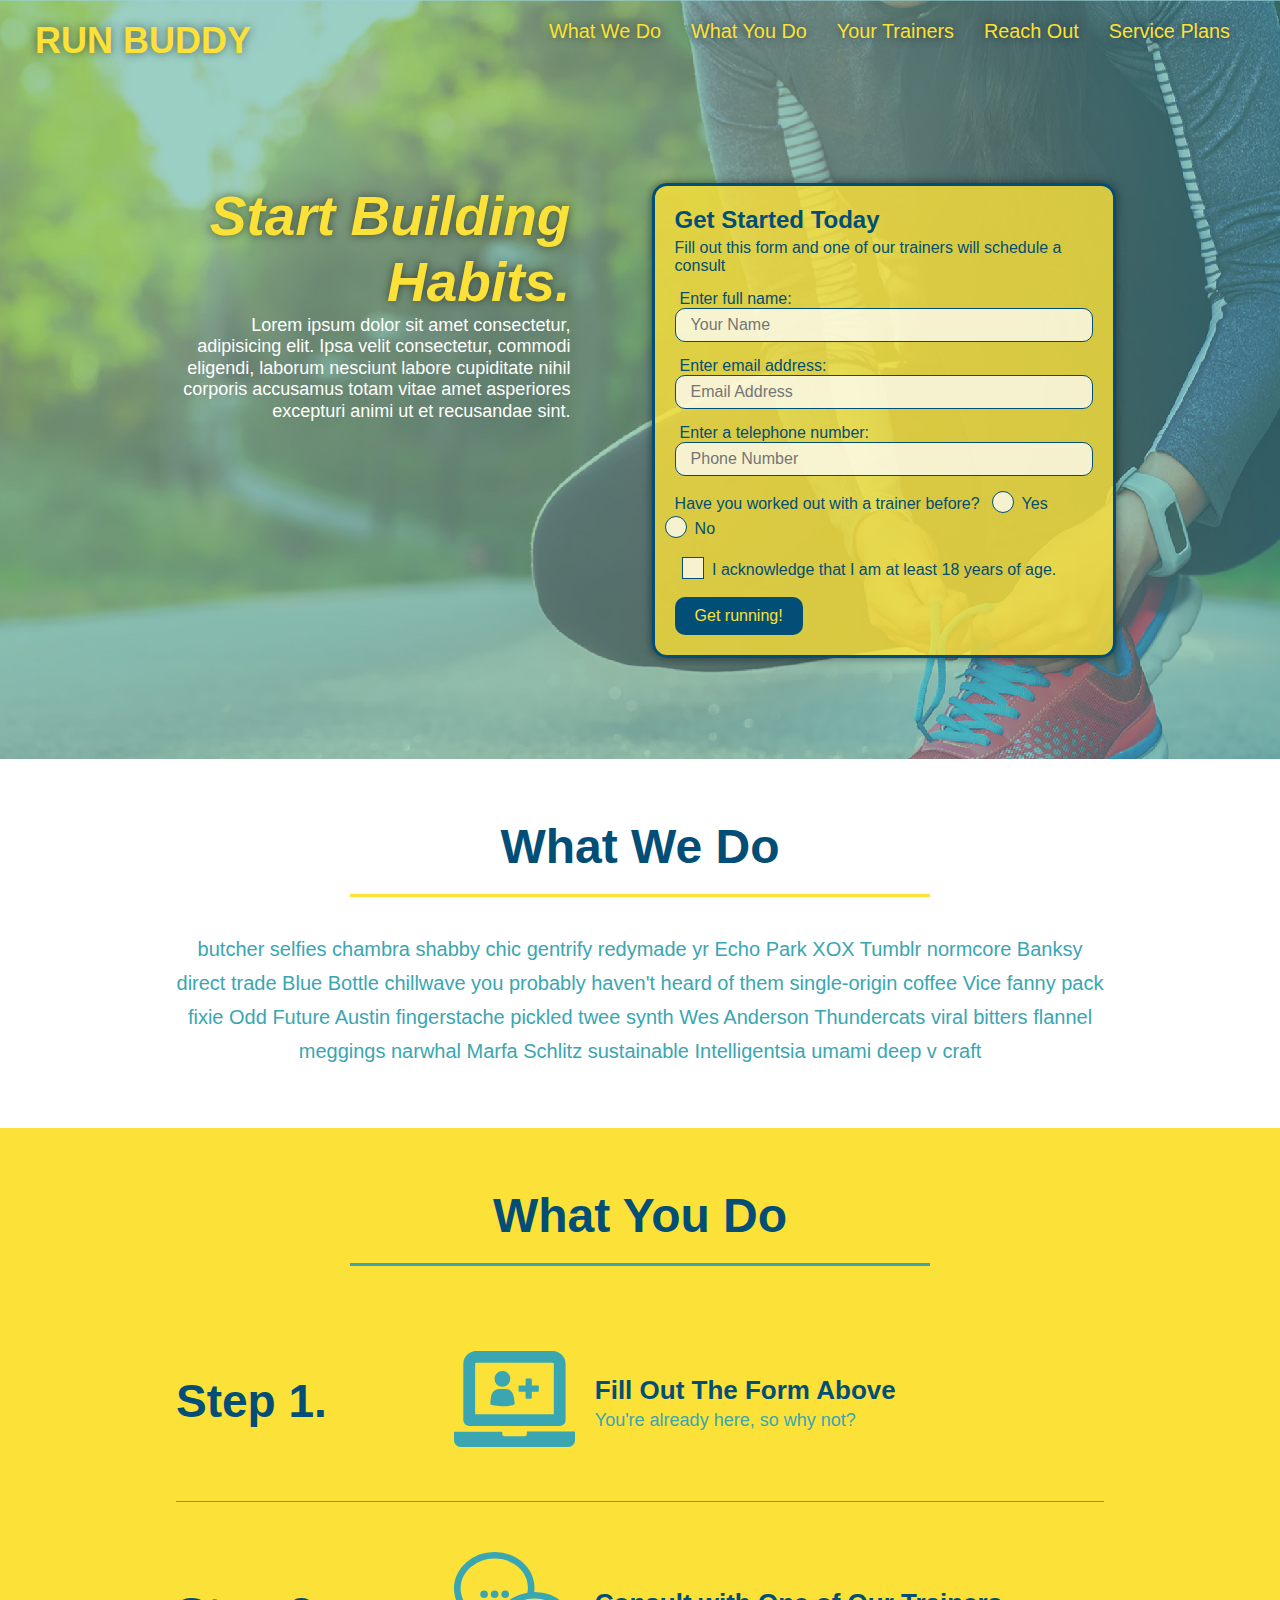
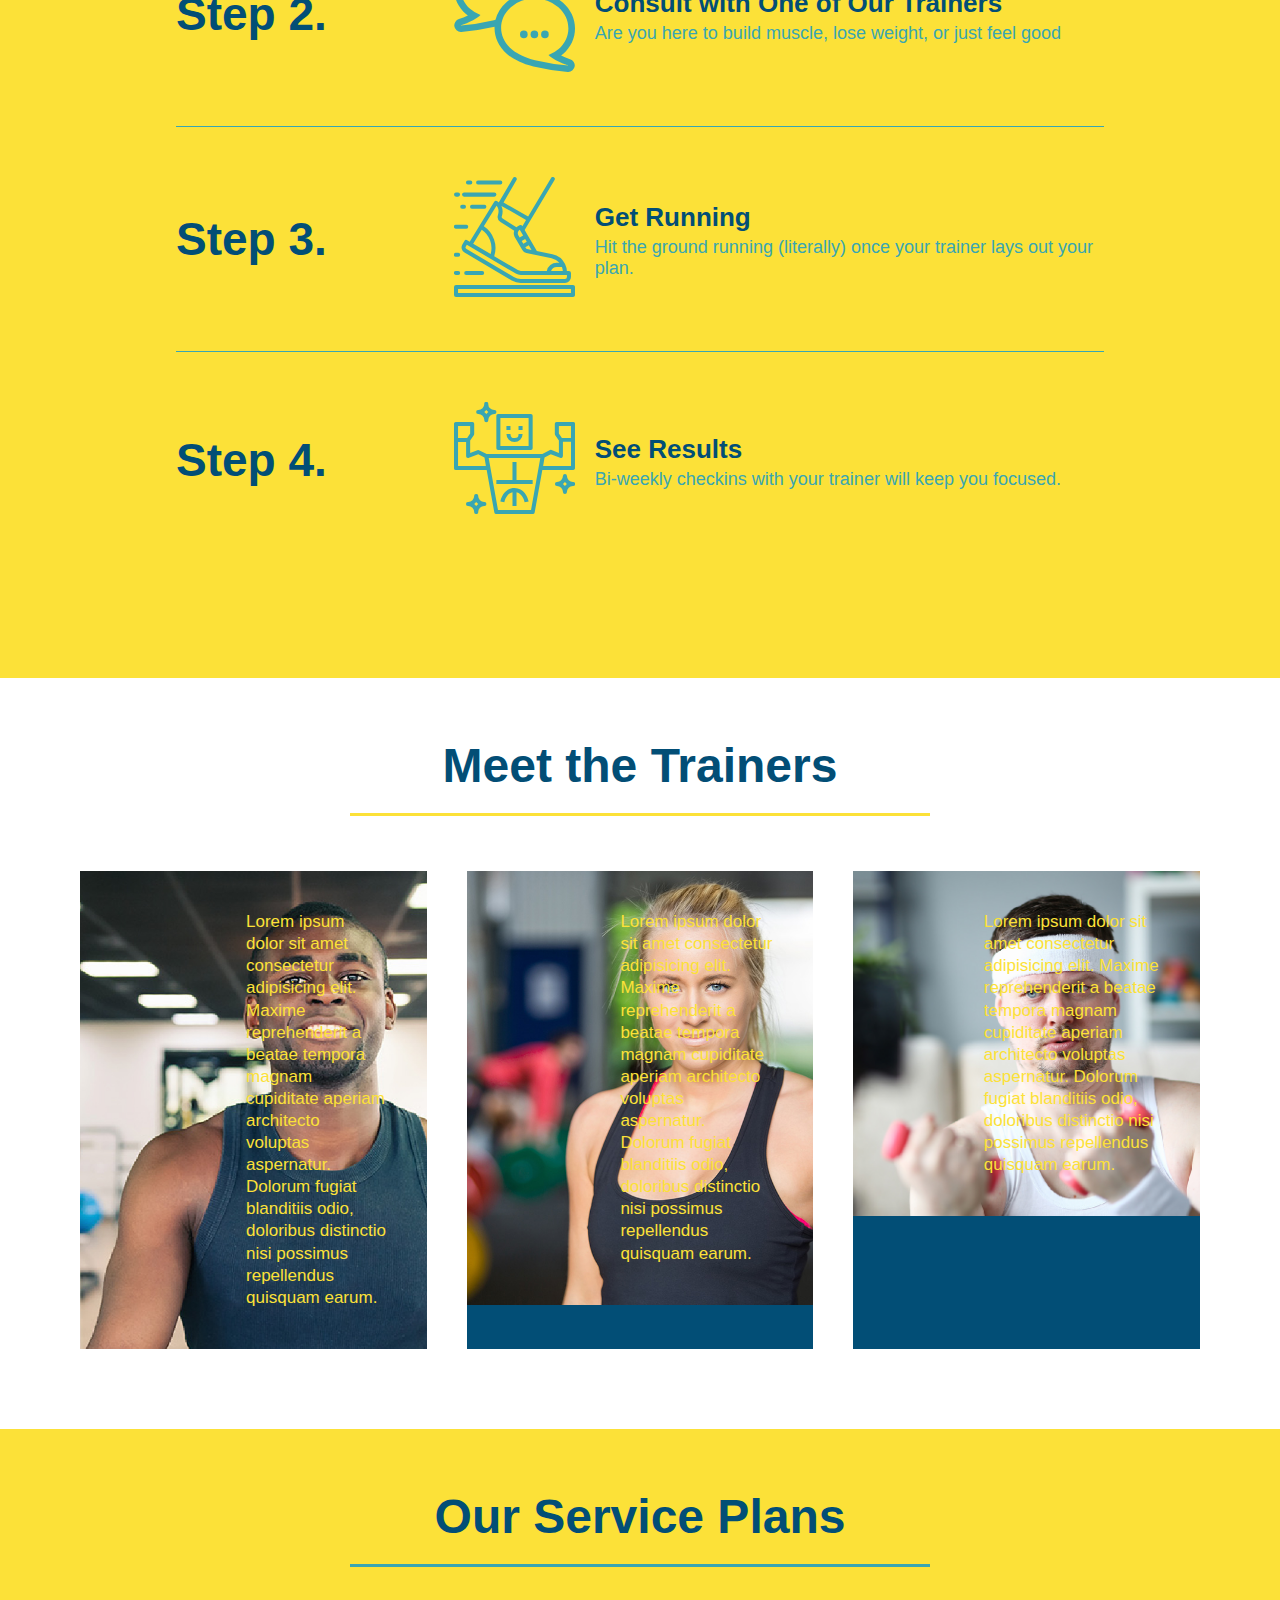
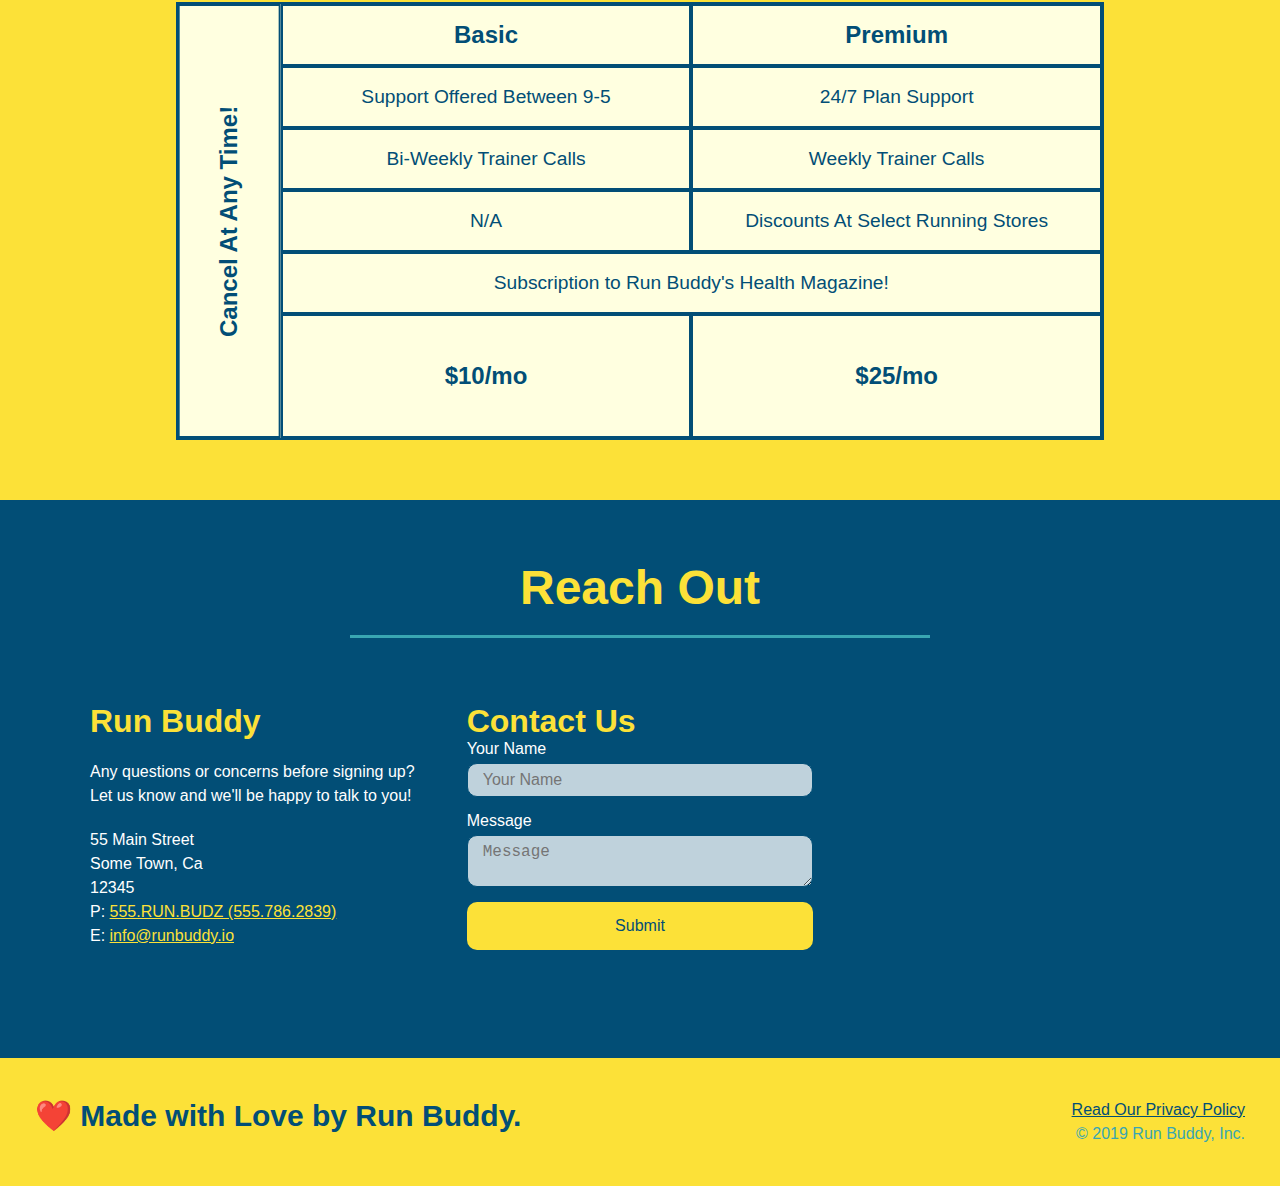
==== commit a9a9cd21: "transitions partially completed" ====
--- a/index.html
+++ b/index.html
@@ -165,10 +165,12 @@
                 <article class="trainer">
                     <div class="trainer-img trainer-1">
                         <div>
-                            <h3 class="trainer-name">Arron Stephens</h3>
-                            <h4 class="trainer-role">Speed / Strength</h4>   
+                            <h3>Arron Stephens</h3>
+                            <h4>Speed / Strength</h4>   
                         </div>
                         <div class="trainer-bio">
+                            <h3>Arron Stephens</h3>
+                            <h4>Speed / Strength</h4>   
                             <p>Lorem ipsum dolor sit amet consectetur adipisicing elit. Maxime reprehenderit a beatae tempora magnam cupiditate aperiam architecto voluptas aspernatur. Dolorum fugiat blanditiis odio, doloribus distinctio nisi possimus repellendus quisquam earum.</p>
                         </div>
                     </div>
--- a/assets/css/style.css
+++ b/assets/css/style.css
@@ -28,7 +28,6 @@
         top: 0;   
         background-image: url("../images/flipped-hero-image.jpg");
         background-size: cover;
-        background-position: center;
         background-attachment: fixed;
         background-position: 80%;
         z-index: 9999;
@@ -47,7 +46,7 @@
         color: var(--primary-color);
     }
 
-    header nav {
+    header nav ul {
         display: flex;
         flex-wrap: wrap;
         justify-content: space-between;
@@ -343,50 +342,89 @@
         flex: 1;
     }
 
+    .trainer-bio {
+      padding: 25px;
+      line-height: 1.3;
+  }
+
+  .trainer-bio h3 {
+    font-size: 28px;
+    display: none;
+}
+
+.trainer-bio h4 {
+    font-weight: lighter;
+    font-size: 22px;
+    margin-bottom: 15px;
+    display: none;
+}
+
+.trainer-bio p {
+    font-size: 17px;
+}
+
+.trainer-1 {
+  background-image: url("../images/trainer-1.jpg");
+}
+
+.trainer-2 {
+  background-image: url("../images/trainer-2.jpg");
+}
+
+.trainer-3 {
+  background-image: url("../images/trainer-3.jpg");
+}
+
+
     .trainer-img {
         width: 100%;
         min-height: 300px;
-    }
-
-    .trainer-1 {
-      background-image: url("../images/trainer-1.jpg")
-    }
-
-    .trainer-2 {
-      background-image: url("../images/trainer-2.jpg")
-    }
-
-    .trainer-3 {
-      background-image: url("../images/trainer-3.jpg")
-    }
-
-
-    .trainer-bio {
-        padding: 25px;
-        line-height: 1.3;
-    }
-
-    .text-left {
-        text-align: left;
-    }
-
-    .text-right {
-        text-align: right;
-    }
-
-    .trainer-bio h3 {
-        font-size: 28px;
-    }
-
-    .trainer-bio h4 {
-        font-weight: lighter;
-        font-size: 22px;
-        margin-bottom: 15px;
-    }
-
-    .trainer-bio p {
-        font-size: 17px;
-    }
+        background-size: cover;
+        display: flex;
+        padding: 15px;
+        align-items: flex-end;
+        position: relative;
+        overflow: hidden;
+    }
+
+    .trainer:hover .trainer-img::after {
+      opacity: 1;
+    }
+
+    .trainer-img::after {
+      content: "";
+      height: 100%;
+      width: 100%;
+      background: linear-gradient(rgba(252, 225, 56, 0.3), var(--secondary-color));
+      position: absolute;
+      top: 0;
+      left: 0;
+      opacity: 0;
+      transition: 0.5s;
+    }
+
+    .trainer-img h3 {
+      position: relative;
+      z-index: 1;
+      font-size: 28px;
+      margin-bottom: 5px;
+      top: 200px;
+      transition: 0.6s;
+    }
+
+    .trainer-img h4 {
+      position: relative;
+      z-index: 1;
+      font-size: 22px;
+      top: 200px;
+      transition: 0.6s;
+      transition-delay: .2s;
+    }
+
+    .trainer:hover .trainer-img h3 .trainer:hover .trainer-img h4 {
+      top: 0;
+    }
+
     /* end trainers section */
 
     /* start reach out section */
